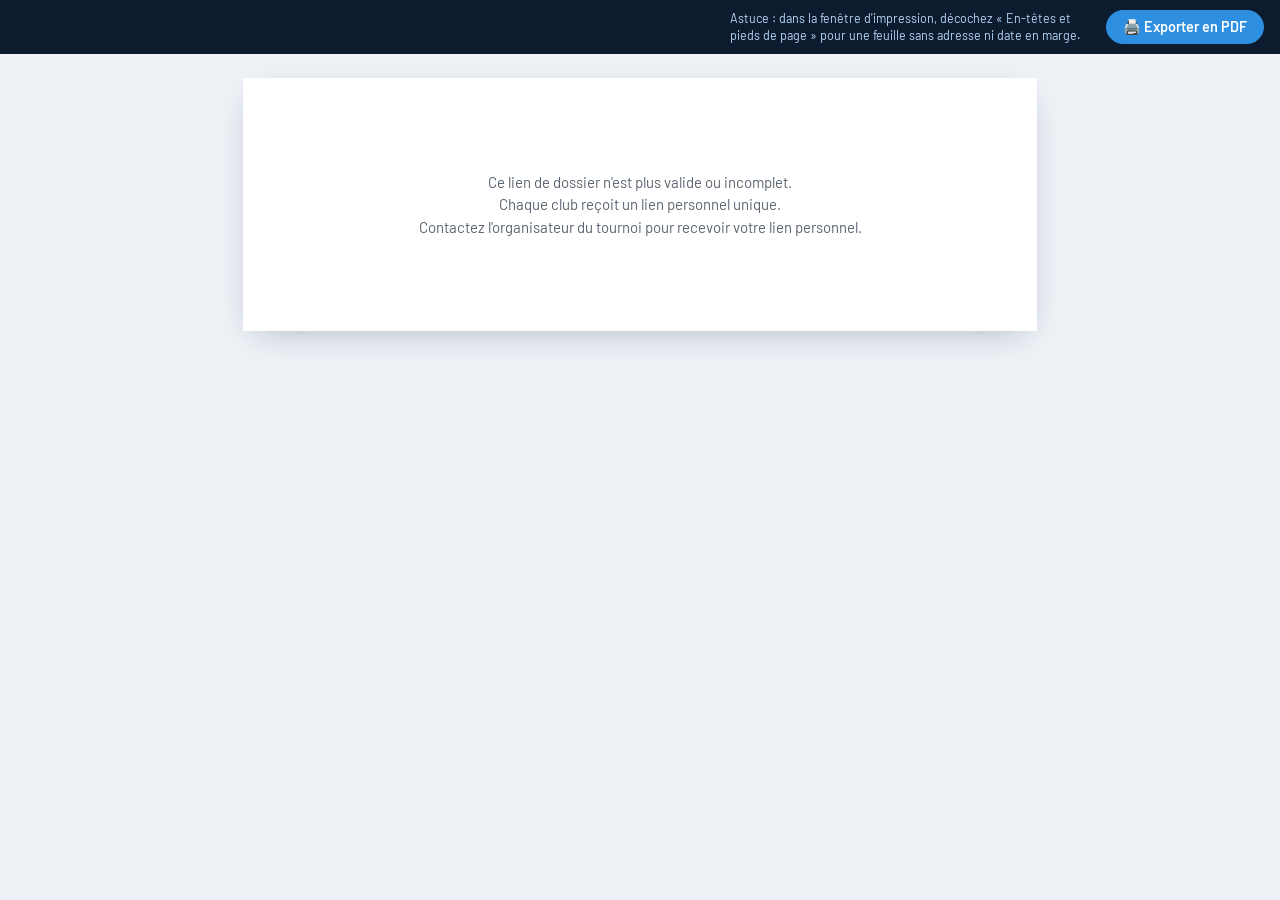
==== dossier-club.html @ 2773f118 "Initialiser la démo AppRugbyEvent Frontend de démonstration : page publique du tournoi, administrati" ====
<!DOCTYPE html>
<html lang="fr">
<head>
  <meta charset="UTF-8">
  <meta name="viewport" content="width=device-width, initial-scale=1.0">
  <title>Dossier club</title>
  <link rel="icon" type="image/svg+xml" href="assets/logo-tournoi.svg">
  <meta name="description" content="Dossier récapitulatif du tournoi pour les clubs invités : infos pratiques, programme, format sportif, sécurité et contacts.">
  <!-- Pas d'indexation : document destiné aux clubs invités, pas au grand public. -->
  <meta name="robots" content="noindex">

  <!-- Polices de la charte (mêmes familles que le reste du site) -->
  <link rel="preconnect" href="https://fonts.googleapis.com">
  <link rel="preconnect" href="https://fonts.gstatic.com" crossorigin>
  <link href="https://fonts.googleapis.com/css2?family=Bebas+Neue&family=Barlow+Condensed:wght@500;600&family=Barlow:wght@400;600&display=swap" rel="stylesheet">

  <!-- Feuille de style DÉDIÉE : fond blanc, texte sombre, pensée pour l'impression A4
       (contrairement aux autres pages, sombres et pensées pour l'écran). -->
  <link rel="stylesheet" href="css/dossier.css">
  <!-- Bandeau partenaires (emplacement F) : mêmes règles que la page des scores et que
       l'aperçu de l'admin, pour que les trois montrent rigoureusement la même chose. -->
  <link rel="stylesheet" href="css/sponsors.css">
</head>
<body>

  <!-- Bandeau d'outils (jamais imprimé) : export PDF pour tous ; le retour admin et le
       titre « aperçu avant envoi » ne s'affichent QUE si la page est ouverte depuis
       l'administration (paramètre ?admin=1). Les clubs qui reçoivent le lien par email
       (sans ce paramètre) ne voient donc jamais de lien vers la plateforme d'administration. -->
  <div class="barre-outils no-print">
    <a class="btn-outil admin-seul" href="admin.html" hidden>← Retour à l'administration</a>
    <span class="barre-outils-titre admin-seul" hidden>Dossier club — aperçu avant envoi</span>
    <!-- Le pied de page du navigateur (date, titre, adresse, n° de page) n'est pas
         commandable en CSS : c'est une case de la fenêtre d'impression. Le JETON, lui, a
         déjà quitté l'adresse (masquerJetonDeLUrl) — il ne s'imprime plus, quoi qu'on coche. -->
    <span class="barre-outils-astuce">Astuce : dans la fenêtre d'impression, décochez
      « En-têtes et pieds de page » pour une feuille sans adresse ni date en marge.</span>
    <button type="button" class="btn-outil btn-principal" id="bouton-imprimer">🖨️ Exporter en PDF</button>
  </div>

  <!-- Le dossier lui-même, entièrement construit par js/dossier.js à partir des
       données du tournoi (Config Zone A + Zone B). Toute section sans donnée
       est masquée entièrement — pas de « non communiqué ». -->
  <main class="feuille" id="dossier">
    <div class="message-chargement" id="message-dossier">Chargement du dossier…</div>
  </main>

  <!-- Ordre de chargement identique aux autres pages :
       1) config.js (URL du backend) · 2) commun.js (helpers purs) · 3) api.js (apiGet)
       4) vendor/qrcode.js (générateur de QR code local, MIT — aucun appel externe)
       5) sponsors.js (bandeau partenaires) · 6) dossier.js (construit la page) -->
  <script src="js/config.js"></script>
  <script src="js/commun.js"></script>
  <script src="js/commun-dossier.js"></script>
  <script src="js/api.js"></script>
  <script src="js/vendor/qrcode.js"></script>
  <!-- Partenaires : le même moteur que la page des scores. Seul le bandeau permanent
       (emplacement F) est utilisé ici — jamais de message plein écran sur un dossier. -->
  <script src="js/sponsors.js"></script>
  <script src="js/dossier.js"></script>

</body>
</html>
---- css/dossier.css ----
/* ============================================================================
   DOSSIER CLUB — style « document » : fond blanc, texte sombre, format A4.
   Charte : navy #0C1C2E (titres, entête) + bleu vif #2E8FE0 (accents),
   corps noir/gris sur blanc pour rester lisible à l'impression.
   ========================================================================== */

:root {
  --d-navy: #0C1C2E;
  --d-bleu: #2E8FE0;
  --d-texte: #1a1f26;
  --d-gris: #5b6570;
  --d-filet: #dbe3ec;
}

* { box-sizing: border-box; }

body {
  margin: 0;
  background: #eef2f7;               /* gris doux autour de la « feuille » à l'écran */
  color: var(--d-texte);
  font-family: 'Barlow', system-ui, sans-serif;
  font-size: 15px;
  line-height: 1.5;
}

/* ----- Barre d'outils (écran uniquement) ---------------------------------- */
.barre-outils {
  display: flex;
  align-items: center;
  justify-content: space-between;
  flex-wrap: wrap;
  gap: 12px;
  padding: 10px 16px;
  background: var(--d-navy);
  color: #fff;
}
/* Astuce d'impression, juste avant le bouton : discrète, mais lue au bon moment. */
.barre-outils-astuce {
  flex: 0 1 auto;
  max-width: 52ch;
  margin-left: auto;
  font-size: 0.78rem;
  line-height: 1.35;
  color: #b8d8f8;
}
.barre-outils-titre {
  font-family: 'Barlow Condensed', sans-serif;
  text-transform: uppercase;
  letter-spacing: 0.6px;
  font-size: 0.9rem;
  color: #b8d8f8;
}
.btn-outil {
  appearance: none;
  border: 1px solid rgba(255, 255, 255, 0.35);
  background: transparent;
  color: #fff;
  border-radius: 999px;
  padding: 7px 16px;
  font: 600 0.9rem 'Barlow', sans-serif;
  text-decoration: none;
  cursor: pointer;
}
.btn-outil:hover { background: rgba(255, 255, 255, 0.12); }
.btn-principal { background: var(--d-bleu); border-color: var(--d-bleu); }
.btn-principal:hover { background: #227ac4; }

/* ----- La « feuille » A4 --------------------------------------------------- */
.feuille {
  max-width: 210mm;                  /* largeur A4 : l'écran prévisualise l'impression */
  margin: 24px auto 48px;
  background: #fff;
  padding: 14mm 16mm;
  box-shadow: 0 10px 34px -14px rgba(12, 28, 46, 0.35);
}

.message-chargement { color: var(--d-gris); text-align: center; padding: 40px 0; }
.message-chargement.erreur { color: #b3261e; }

/* ----- Date de génération (utile sur le papier) ------------------------------ */
.d-genere { margin: 6px 0 0; font-size: 0.78rem; color: var(--d-gris); }

/* ----- Présentation + sections ---------------------------------------------- */
.d-presentation { margin: 14px 0 4px; }

/* Accueil personnalisé (Phase 2, dossier envoyé à un club précis). */
.d-accueil {
  margin: 14px 0 4px;
  padding: 10px 14px;
  background: #f2f7fd;
  border-left: 4px solid var(--d-bleu);
  border-radius: 0 6px 6px 0;
  -webkit-print-color-adjust: exact;
  print-color-adjust: exact;
}

.d-section { margin-top: 18px; }
.d-section h2 {
  margin: 0 0 8px;
  font-family: 'Barlow Condensed', sans-serif;
  text-transform: uppercase;
  letter-spacing: 0.8px;
  font-size: 1.05rem;
  color: var(--d-bleu);
  border-bottom: 1px solid var(--d-filet);
  padding-bottom: 4px;
}

.d-liste { list-style: none; margin: 0; padding: 0; }
.d-liste li { display: flex; gap: 10px; padding: 3px 0; }
.d-libelle { flex: 0 0 190px; color: var(--d-gris); }
.d-valeur { flex: 1; font-weight: 600; min-width: 0; overflow-wrap: anywhere; }
.d-valeur a { color: var(--d-bleu); word-break: break-all; }

.d-note { margin: 8px 0 0; font-size: 0.8rem; color: var(--d-gris); font-style: italic; }

/* ----- Partager le dossier à ses équipes ------------------------------------- */
.d-partage {
  margin: 16px 0 4px; padding: 14px 16px; border-radius: 10px;
  background: #f2f7fd; border-left: 4px solid var(--d-bleu);
}
.d-partage-titre { margin: 0 0 10px; font-weight: 600; color: var(--d-navy); }
.d-partage-actions { display: flex; flex-wrap: wrap; align-items: center; gap: 8px; }
.d-partage-choix { display: inline-flex; flex-wrap: wrap; gap: 8px; }
.d-partage-choix[hidden] { display: none; }
.d-partage-note { margin: 10px 0 0; font-size: 0.85rem; color: var(--d-gris); line-height: 1.5; }
.d-partage-lien { word-break: break-all; color: var(--d-bleu); }

/* ----- Vos équipes + votre planning (lot « jour J ») ------------------------- */
.d-equipes { list-style: none; margin: 0; padding: 0; }
.d-equipes li {
  display: flex; align-items: baseline; flex-wrap: wrap; gap: 8px;
  padding: 5px 0; border-bottom: 1px dashed var(--d-filet);
}
.d-equipes li:last-child { border-bottom: none; }
.d-eq-nom { font-weight: 700; color: var(--d-navy); }
.d-eq-cat {
  font-family: 'Barlow Condensed', sans-serif; text-transform: uppercase; letter-spacing: 0.6px;
  font-size: 0.8rem; color: #fff; background: var(--d-bleu); border-radius: 999px; padding: 1px 9px;
}
.d-eq-detail { color: var(--d-gris); font-size: 0.9rem; }
/* La poule complète, sous l'équipe : le club voit QUI il rencontre, pas seulement sa lettre. */
.d-eq-poule { flex-basis: 100%; font-size: 0.9rem; color: var(--d-texte); }
.d-eq-poule strong { color: var(--d-navy); }

/* Un bloc par catégorie : le club engagé en U8 et en U10 lit deux plannings, pas un mélange. */
.d-pl-bloc + .d-pl-bloc { margin-top: 16px; }
.d-pl-phase {
  margin: 10px 0 2px; font-family: 'Barlow Condensed', sans-serif; text-transform: uppercase;
  letter-spacing: 0.6px; font-size: 0.85rem; color: var(--d-gris);
}
.d-planning-titre {
  margin: 14px 0 4px; font-family: 'Barlow Condensed', sans-serif; text-transform: uppercase;
  letter-spacing: 0.8px; font-size: 0.95rem; color: var(--d-bleu);
}
.d-planning { width: 100%; border-collapse: collapse; margin: 4px 0 0; }
.d-planning th {
  text-align: left; padding: 5px 8px; background: var(--d-navy); color: #fff;
  font-family: 'Barlow Condensed', sans-serif; text-transform: uppercase; letter-spacing: 0.6px;
  font-size: 0.82rem; font-weight: 600;
}
.d-planning td { padding: 5px 8px; border-bottom: 1px solid var(--d-filet); vertical-align: top; }
.d-planning tr:nth-child(even) td { background: #f5f8fc; }
.d-pl-heure { font-weight: 700; color: var(--d-navy); white-space: nowrap; }
.d-pl-terrain { white-space: nowrap; }
.d-pl-cat { color: var(--d-gris); font-size: 0.85em; }
.d-engagement-action { margin: 10px 0 0; }

/* ----- Parking & accès (texte + photo pleine largeur) -------------------------- */
.d-parking-texte { margin: 0 0 4px; }
.d-parking-photo {
  display: block;
  width: 100%;
  margin-top: 8px;
  border: 1px solid var(--d-filet);   /* légère bordure arrondie, cohérente avec la charte */
  border-radius: 8px;
}

/* ----- Suivi live + QR -------------------------------------------------------- */
.d-suivi { display: flex; gap: 18px; align-items: flex-start; }
.d-suivi-texte { flex: 1; min-width: 0; }
.d-qr { flex: none; text-align: center; }
.d-qr svg { width: 110px; height: 110px; display: block; }
.d-qr-legende {
  display: block;
  font-size: 0.72rem;
  color: var(--d-gris);
  margin-top: 2px;
}

/* ----- Contact ------------------------------------------------------------------ */
.d-contact {
  background: #f2f7fd;
  border-left: 4px solid var(--d-bleu);
  padding: 10px 14px;
}
.d-contact h2 { border: none; margin-bottom: 2px; padding-bottom: 0; }
.d-contact-ligne { margin: 0; font-size: 1.05rem; }
.d-contact-ligne a { color: var(--d-navy); text-decoration: none; font-weight: 700; }

/* ----- Bandeau d'actions --------------------------------------------------------- */
.d-actions {
  display: flex;
  flex-wrap: wrap;
  gap: 8px;
  margin-top: 18px;
  padding: 12px;
  background: var(--d-navy);
  border-radius: 10px;
}
.d-action {
  appearance: none;
  border: none;
  background: var(--d-bleu);
  color: #fff;
  border-radius: 999px;
  padding: 8px 14px;
  font: 600 0.85rem 'Barlow', sans-serif;
  text-decoration: none;
  cursor: pointer;
}
.d-action:hover { background: #227ac4; }
.d-action:disabled { opacity: 0.6; cursor: wait; }
/* Message d'erreur du bandeau (ex : modèle d'autorisation introuvable). */

/* ----- Pied de page ------------------------------------------------------------- */
.d-pied {
  display: flex;
  align-items: center;
  gap: 10px;
  margin-top: 22px;
  padding-top: 10px;
  border-top: 1px solid var(--d-filet);
  font-family: 'Barlow Condensed', sans-serif;
  letter-spacing: 0.6px;
  color: var(--d-navy);
}
.d-pied-logo { height: 34px; width: auto; }
.d-pied-mention { color: var(--d-gris); font-size: 0.85em; }

/* ============================================================================
   INVITATION (Phase 1) — éléments propres à invitation-club.html
   (réutilise le reste de dossier.css : sections, listes, pied de page).
   Refonte VITRINE : la page se lit comme un carton d'invitation — blason centré
   en grand, affiche en héros, frise horaire, une carte par catégorie.
   ========================================================================== */

/* ----- 1) En-tête vitrine : blason centré, surtitre, grand titre, date · lieu ----- */
.inv-hero { text-align: center; padding: 8px 0 0; }
.inv-blason { display: block; width: 150px; height: auto; margin: 0 auto 12px; }
.inv-surtitre {
  margin: 0;
  font-family: 'Barlow Condensed', sans-serif;
  text-transform: uppercase;
  letter-spacing: 2px;
  font-size: 0.95rem;
  line-height: 1.5;
  color: var(--d-bleu);
}
.inv-titre {
  margin: 8px 0 2px;
  font-family: 'Bebas Neue', 'Barlow Condensed', sans-serif;
  font-size: 3.2rem;
  line-height: 1.05;
  letter-spacing: 1px;
  color: var(--d-navy);
}
.inv-quand { margin: 4px 0 0; font-weight: 600; font-size: 1.05rem; color: var(--d-navy); }

/* Mention sous la date, propre au DOSSIER : le nom du club et son engagement. Le document
   appartient à ce club-là, et ça doit se voir sans lire une ligne de texte. */
.inv-hero-mention { margin: 10px 0 0; }
.inv-hero-club {
  display: inline-block;
  margin: 0;
  padding: 5px 16px;
  background: var(--d-navy);
  color: #fff;
  border-radius: 999px;
  font-family: 'Barlow Condensed', sans-serif;
  text-transform: uppercase;
  letter-spacing: 1px;
  font-size: 0.95rem;
}
.inv-hero-engagement { margin: 6px 0 0; color: var(--d-gris); font-size: 0.92rem; }
/* Typo française : seule la PREMIÈRE lettre de « dimanche 13 juin 2027 » prend la majuscule
   (::first-letter exige un élément de type bloc, d'où l'inline-block). */
.inv-quand-date { display: inline-block; }
.inv-quand-date::first-letter { text-transform: uppercase; }
.inv-quand-sep { color: var(--d-bleu); }
/* Filet d'accent sous l'en-tête : signe la charte sans alourdir. */
.inv-hero::after {
  content: '';
  display: block;
  width: 90px;
  height: 4px;
  margin: 16px auto 0;
  background: var(--d-bleu);
  border-radius: 2px;
  -webkit-print-color-adjust: exact;
  print-color-adjust: exact;
}

/* ----- 2) Affiche en héros : centrée, en grand ----- */
.inv-affiche { margin: 18px auto 0; text-align: center; }
.inv-affiche img {
  max-width: 86%;
  max-height: 150mm;                 /* garde l'affiche impressionnante mais imprimable */
  border: 1px solid var(--d-filet);
  border-radius: 10px;
  box-shadow: 0 14px 34px -20px rgba(12, 28, 46, 0.5);
}
/* Variante COMPACTE (page de réponse) : rappelle le tournoi sans repousser le formulaire. */
.inv-affiche-compacte img { max-height: 80mm; max-width: 55%; }

/* ----- 3) Descriptif complet : colonne de lecture centrée ----- */
.inv-presentation { max-width: 88%; margin: 16px auto 0; font-size: 1.02rem; }
.inv-presentation p { margin: 0 0 8px; }
.inv-presentation p:last-child { margin-bottom: 0; }

/* ----- 4) Frise horaire de la journée ----- */
.inv-frise { list-style: none; display: flex; gap: 8px; margin: 14px 0 0; padding: 0; }
.inv-frise li { flex: 1 1 0; min-width: 0; text-align: center; position: relative; padding-top: 16px; }
/* Point bleu de chaque étape + trait qui relie à la suivante. */
.inv-frise li::before {
  content: '';
  position: absolute;
  top: 0;
  left: 50%;
  transform: translateX(-50%);
  width: 10px;
  height: 10px;
  border-radius: 50%;
  background: var(--d-bleu);
  -webkit-print-color-adjust: exact;
  print-color-adjust: exact;
}
.inv-frise li:not(:last-child)::after {
  content: '';
  position: absolute;
  top: 4px;
  left: calc(50% + 10px);
  right: calc(-50% + 10px);
  height: 2px;
  background: var(--d-filet);
  -webkit-print-color-adjust: exact;
  print-color-adjust: exact;
}
.inv-frise-heure {
  display: block;
  font-family: 'Bebas Neue', 'Barlow Condensed', sans-serif;
  font-size: 1.5rem;
  color: var(--d-navy);
}
.inv-frise-titre { display: block; font-weight: 600; font-size: 0.92rem; }
.inv-frise-note { display: block; font-size: 0.78rem; color: var(--d-gris); }

/* ----- 5) Cartes par catégorie ----- */
.inv-cats-intro { margin: 2px 0 10px; color: var(--d-texte); }
.inv-cartes { display: grid; grid-template-columns: 1fr 1fr; gap: 12px; }
.inv-carte {
  border: 1px solid var(--d-filet);
  border-radius: 10px;
  overflow: hidden;
  background: #fff;
  display: flex;
  flex-direction: column;
}
.inv-carte-tete {
  display: flex;
  align-items: center;
  justify-content: space-between;
  gap: 8px;
  padding: 8px 12px;
  background: var(--d-navy);
  color: #fff;
  -webkit-print-color-adjust: exact;
  print-color-adjust: exact;
}
.inv-carte-cat {
  font-family: 'Bebas Neue', 'Barlow Condensed', sans-serif;
  font-size: 1.5rem;
  letter-spacing: 1px;
}
.inv-carte-forme {
  padding: 4px 10px;
  background: var(--d-bleu);
  border-radius: 999px;
  font-family: 'Barlow Condensed', sans-serif;
  font-weight: 600;
  text-transform: uppercase;
  letter-spacing: 0.8px;
  font-size: 0.78rem;
  text-align: center;
  -webkit-print-color-adjust: exact;
  print-color-adjust: exact;
}
.inv-carte-infos { list-style: none; margin: 0; padding: 8px 12px; flex: 1; }
.inv-carte-infos li { display: flex; gap: 8px; padding: 3px 0; font-size: 0.9rem; border-bottom: 1px dashed #e8eef6; }
.inv-carte-infos li:last-child { border-bottom: none; }
.inv-carte-libelle { flex: 0 0 118px; color: var(--d-gris); }
.inv-carte-valeur { flex: 1; font-weight: 600; min-width: 0; overflow-wrap: anywhere; }
.inv-carte-valeur a { color: var(--d-bleu); }
.inv-carte-apm {
  margin: 0;
  padding: 8px 12px 10px;
  background: #f5f8fc;
  border-top: 1px solid var(--d-filet);
  font-size: 0.82rem;
  line-height: 1.45;
  color: #274a68;
  -webkit-print-color-adjust: exact;
  print-color-adjust: exact;
}

/* ----- 7) Encart « Votre réponse » ----- */
.inv-cta {
  margin-top: 6px;
  padding: 16px 20px;
  background: var(--d-navy);
  color: #fff;
  border-radius: 12px;
  text-align: center;
  -webkit-print-color-adjust: exact;
  print-color-adjust: exact;
}
.inv-cta-titre {
  margin: 0;
  font-family: 'Barlow Condensed', sans-serif;
  text-transform: uppercase;
  letter-spacing: 1.2px;
  font-size: 0.95rem;
  color: #b8d8f8;
}
.inv-cta-date { margin: 4px 0 0; font-size: 1.15rem; }
.inv-cta-date strong { font-family: 'Bebas Neue', 'Barlow Condensed', sans-serif; font-size: 1.5rem; letter-spacing: 0.5px; font-weight: 400; }
/* Bouton « Répondre à l'invitation » (page ouverte depuis l'email : club reconnu). */
.inv-cta-action { margin: 12px 0 0; }
.inv-cta-bouton {
  display: inline-block;
  background: var(--d-bleu);
  color: #fff;
  text-decoration: none;
  border-radius: 999px;
  padding: 12px 26px;
  font: 600 1rem 'Barlow', sans-serif;
  -webkit-print-color-adjust: exact;
  print-color-adjust: exact;
}
.inv-cta-bouton:hover { background: #227ac4; }
.inv-cta-note { margin: 8px auto 0; max-width: 52ch; font-size: 0.88rem; color: #d7e7f8; line-height: 1.5; }
.inv-cta-contact { margin: 8px 0 0; font-size: 0.95rem; }
.inv-cta-contact a { color: #fff; }
.inv-cta-sep { color: #b8d8f8; }

/* Rappel sécurité FFR sous la liste des catégories : effectif minimum ⇒ temps de jeu par enfant
   proche du temps d'équipe, or la FFR le plafonne (session 20). Ton orange doux, jamais criard. */
.inv-rappel-effectif {
  margin: 8px 0 0;
  padding: 8px 12px;
  background: #fdf4e3;
  border-left: 3px solid #e5a33c;
  border-radius: 0 6px 6px 0;
  color: #8a5a0c;
  font-size: 0.88rem;
  line-height: 1.45;
}

/* Note « pourquoi ce format » (poules de niveau, session 20) : doctrine FFR EDR expliquée aux
   clubs. Ton bleu informatif (💡), même gabarit que le rappel effectif. */
.inv-note-format {
  margin: 8px 0 0;
  padding: 8px 12px;
  background: #eef5fc;
  border-left: 3px solid var(--d-bleu);
  border-radius: 0 6px 6px 0;
  color: #274a68;
  font-size: 0.88rem;
  line-height: 1.45;
}

/* « Sur place » : pastilles (affichées seulement si le service est coché). */
.inv-pastilles { display: flex; flex-wrap: wrap; gap: 8px; margin: 2px 0 4px; }
.inv-pastille {
  display: inline-block;
  padding: 6px 14px;
  background: var(--d-navy);
  color: #fff;
  border-radius: 999px;
  font: 600 0.85rem 'Barlow', sans-serif;
  -webkit-print-color-adjust: exact;
  print-color-adjust: exact;
}

/* Pied de page de l'invitation : logo + nom + liens de l'association. */
.inv-pied { flex-wrap: wrap; gap: 10px 14px; }
.inv-pied-nom { flex: 1 1 auto; }
.inv-pied-liens { display: flex; flex-wrap: wrap; gap: 6px 14px; }
.inv-lien { color: var(--d-bleu); text-decoration: none; font-family: 'Barlow', sans-serif; letter-spacing: 0; }
.inv-lien:hover { text-decoration: underline; }

/* ============================================================================
   RÉPONSE À L'INVITATION (Phase 1, libre-service) — reponse-invitation.html
   ========================================================================== */
.rep-deja {
  margin: 10px 0;
  padding: 8px 12px;
  background: #eef7ee;
  border-left: 4px solid #35c06a;
  border-radius: 0 6px 6px 0;
  font-size: 0.9rem;
}
/* Gel J-16 : les inscriptions sont closes — encart informatif (le verrou est côté serveur). */
.rep-gel {
  margin: 10px 0;
  padding: 10px 14px;
  background: #fdf4e3;
  border-left: 4px solid #e5a33c;
  border-radius: 0 6px 6px 0;
  color: #8a5a0c;
  font-size: 0.92rem;
  line-height: 1.5;
}
.rep-gel a { color: #8a5a0c; font-weight: 600; }
.rep-choix { display: flex; flex-wrap: wrap; gap: 12px; margin: 18px 0; }
.rep-btn {
  appearance: none;
  border: none;
  border-radius: 999px;
  padding: 12px 22px;
  font: 600 1rem 'Barlow', sans-serif;
  cursor: pointer;
}
.rep-btn-oui { background: var(--d-bleu); color: #fff; }
.rep-btn-oui:hover { background: #227ac4; }
.rep-btn-non { background: #f2f7fd; color: var(--d-navy); border: 1px solid var(--d-filet); }
.rep-btn-non:hover { background: #e6eef8; }
.rep-btn-neutre { background: transparent; color: var(--d-gris); border: 1px solid var(--d-filet); }
.rep-btn:disabled { opacity: 0.6; cursor: wait; }

.rep-question { font-weight: 600; margin: 10px 0; }

/* Formulaire « présents » */
.rep-form { margin-top: 8px; }
.rep-titre {
  font-family: 'Barlow Condensed', sans-serif;
  text-transform: uppercase;
  letter-spacing: 0.8px;
  font-size: 1.05rem;
  color: var(--d-bleu);
  border-bottom: 1px solid var(--d-filet);
  padding-bottom: 4px;
  margin: 6px 0 8px;
}
.rep-aide { color: var(--d-gris); font-size: 0.9rem; margin: 0 0 10px; }
.rep-cats { display: grid; gap: 8px; }
.rep-cat {
  padding: 10px 12px;
  background: #f5f8fc;
  border-left: 3px solid var(--d-bleu);
  border-radius: 0 6px 6px 0;
}
.rep-cat-titre { display: flex; align-items: baseline; gap: 8px; flex-wrap: wrap; cursor: pointer; }
.rep-cat-nom { font-weight: 700; color: var(--d-navy); }
.rep-cat-info { color: var(--d-gris); font-size: 0.85rem; }
.rep-cat-nb { display: inline-block; margin: 8px 0 0 26px; font-size: 0.9rem; color: var(--d-texte); }
.rep-cat-equipes, #rep-joueurs {
  width: 74px;
  padding: 6px 8px;
  border: 1px solid var(--d-filet);
  border-radius: 6px;
  font: inherit;
}
#rep-joueurs { width: 96px; }
.rep-cat-err { display: block; margin: 4px 0 0 26px; color: #b3261e; font-size: 0.82rem; }
.rep-champ-joueurs { display: block; margin: 16px 0 0; font-weight: 600; }
.rep-champ-joueurs input { display: block; margin-top: 6px; }

/* Détail PAR ÉQUIPE (session 23) : joueurs + éducateurs de chaque équipe engagée. */
.rep-cat-detail { margin: 8px 0 0 26px; display: grid; gap: 6px; }
.rep-equipe {
  display: flex; flex-wrap: wrap; align-items: center; gap: 6px 14px;
  padding: 6px 10px; background: #fff; border: 1px solid #e3ebf3; border-radius: 8px;
}
.rep-eq-nom { font-weight: 600; min-width: 70px; }
.rep-equipe label { font-size: 0.9rem; color: var(--d-texte); }
.rep-equipe input { width: 64px; margin-left: 6px; }
.rep-eq-note { flex-basis: 100%; font-size: 0.82rem; line-height: 1.4; }
.rep-eq-note-conseil { color: #8a5a0c; }
.rep-eq-note-mini { color: #b3261e; font-weight: 600; }

/* Totaux vivants joueurs / éducateurs (sous la liste des catégories). */
.rep-totaux {
  margin: 16px 0 0; padding: 10px 12px; display: flex; flex-wrap: wrap; gap: 6px 24px;
  background: #f5f8fc; border-left: 3px solid var(--d-bleu); border-radius: 0 6px 6px 0;
  font-size: 0.95rem;
}
.rep-actions { display: flex; flex-wrap: wrap; align-items: center; gap: 12px; margin-top: 18px; }
.rep-form-msg { font-size: 0.9rem; }
.rep-form-msg.ko { color: #b3261e; }

.rep-merci {
  margin-top: 8px;
  padding: 18px 20px;
  background: #f2f7fd;
  border-left: 4px solid var(--d-bleu);
  border-radius: 0 8px 8px 0;
}
.rep-merci h2 { margin: 0 0 6px; color: var(--d-navy); font-family: 'Barlow Condensed', sans-serif; }
.rep-merci p { margin: 0; }

/* ----- Petits écrans (aperçu mobile) ---------------------------------------------- */
@media (max-width: 640px) {
  .feuille { margin: 0; padding: 18px 14px; box-shadow: none; }
  .d-liste li { flex-direction: column; gap: 0; }
  .d-libelle { flex: none; font-size: 0.8rem; }
  .d-suivi { flex-direction: column; }
  /* Invitation vitrine : titre réduit, affiche pleine largeur, frise verticale, cartes empilées. */
  .inv-blason { width: 110px; }
  .inv-titre { font-size: 2.3rem; }
  .inv-affiche img { max-width: 100%; }
  .inv-affiche-compacte img { max-width: 80%; }
  .inv-presentation { max-width: none; }
  .inv-frise { flex-direction: column; gap: 10px; }
  .inv-frise li { text-align: left; padding: 0 0 0 22px; }
  .inv-frise li::before { top: 6px; left: 0; transform: none; }
  .inv-frise li:not(:last-child)::after { top: 20px; bottom: -12px; left: 4px; right: auto; width: 2px; height: auto; }
  .inv-frise-heure { display: inline; margin-right: 8px; }
  .inv-frise-titre { display: inline; }
  .inv-cartes { grid-template-columns: 1fr; }
  .inv-carte-libelle { flex-basis: 104px; }
}

/* ============================================================================
   IMPRESSION — l'« export PDF » du navigateur. Une feuille A4 propre :
   pas de barre d'outils, pas d'ombres, liens en couleur charte, le bandeau
   d'actions reste (les liens/QR restent utiles sur papier via le QR code).
   ========================================================================== */
@page { size: A4; margin: 12mm; }

@media print {
  .no-print { display: none !important; }
  body { background: #fff; font-size: 11pt; }
  .feuille {
    max-width: none;
    margin: 0;
    padding: 0;
    box-shadow: none;
  }
  .d-section { break-inside: avoid; }
  /* Invitation vitrine : chaque carte reste entière sur sa page ; l'affiche héros est bornée
     pour laisser l'en-tête + l'affiche + le descriptif tenir sur la première page. La section
     des catégories, elle, PEUT se couper (sinon elle démarre seule sur une page en laissant
     la précédente aux trois quarts vide — constaté à l'export PDF). */
  .d-section.inv-categories { break-inside: auto; }
  /* Un planning peut être long : il a le droit de se couper d'une page à l'autre — mais jamais
     au milieu d'un match, et l'en-tête du tableau se répète en haut de chaque page. */
  .d-section.d-planning-section { break-inside: auto; }
  .d-planning tr { break-inside: avoid; }
  .d-planning thead { display: table-header-group; }
  .d-planning th { -webkit-print-color-adjust: exact; print-color-adjust: exact; }
  .inv-carte, .inv-cta, .inv-frise { break-inside: avoid; }
  /* …mais un TITRE ne reste jamais seul en bas d'une page : il part avec ce qu'il annonce.
     Constaté à l'export : « Rappel — vos catégories engagées » terminait la page 2, ses cartes
     commençaient page 3. Idem pour la phrase d'introduction des cartes. */
  .d-section h2, .inv-cats-intro { break-after: avoid; }
  /* PIED DE PAGE RETIRÉ DU PAPIER. Compacter n'a pas suffi : blason + nom + mention pesaient
     encore plus que le fond de page disponible, et s'exilaient sur une feuille à eux seuls
     (constaté sur deux exports successifs). Or, sur papier, ce pied fait DOUBLON — le blason et
     le nom de l'école ouvrent déjà la première page, en grand. Ne survit que la mention
     « document généré le… » : une ligne, la seule information que le papier n'a pas déjà, et
     celle qui dit au club que son impression peut être périmée. */
  .d-pied { display: none; }
  .d-genere { margin-top: 8px; font-size: 7.5pt; }
  .inv-affiche img { max-height: 130mm; box-shadow: none; }
  /* Dossier : l'affiche réduite le reste à l'impression (sinon la règle ci-dessus la ferait
     regrossir en hauteur et repousserait le jour J en page 2). */
  .inv-affiche-compacte img { max-height: 70mm; }
  /* Pastille du club : sans les couleurs forcées, elle s'imprime en blanc sur blanc. */
  .inv-hero-club { -webkit-print-color-adjust: exact; print-color-adjust: exact; }
  /* Bandeau d'actions : RETIRÉ du papier. Ce sont des BOUTONS (agenda, itinéraires, autorisation
     liens du club) — sur une feuille imprimée, ils ne cliquent pas, et leurs adresses ne sont
     même pas lisibles. Il coûtait une feuille entière à lui seul (constaté à l'export : page 4
     ne contenait que lui). Ce qui compte reste imprimé : l'adresse est dans « Infos pratiques »
     et le QR code des scores dans « Suivi ». */
  .d-actions { display: none !important; }
  .d-contact { -webkit-print-color-adjust: exact; print-color-adjust: exact; }
  a { color: var(--d-bleu); text-decoration: none; }
}
---- css/sponsors.css ----
/* =========================================================
   PARTENAIRES (sponsors) — feuille PARTAGÉE
   ---------------------------------------------------------
   Chargée par la page publique des scores (tournoi.html) ET par l'écran
   d'administration (admin.html), qui a besoin des mêmes règles pour ses
   aperçus : sans elles, l'aperçu d'un encart ou le test du message plein
   écran s'affichaient en texte brut, sans rapport avec le résultat réel.
   Le dossier club, lui, a ses propres règles d'impression (dossier.css).

   PALETTE DE SECOURS. Les couleurs viennent normalement de la page hôte
   (`:root` de tournoi-public.css). On les redonne ici sur `html`, dont la
   spécificité est PLUS FAIBLE que `:root` : la page publique garde donc
   sa palette quelle que soit l'ordre de chargement, et l'admin — qui a sa
   propre charte et ne définit pas ces variables — trouve quand même de
   quoi dessiner les encarts.
   ========================================================= */

html {
  --navy:       #0C1C2E;
  --ciel:       #B8D8F8;
  --bleu-vif:   #2E8FE0;
  --blanc:      #FFFFFF;
  --gris-texte: #3B4A63;
  --bordure:    #e6edf5;
  --ombre:      0 1px 3px rgba(12, 28, 46, 0.06);
}

/* --- Briques communes --- */
.sp-mention {
  display: block;
  font-family: 'Barlow Condensed', sans-serif;
  font-size: 0.72rem;
  font-weight: 700;
  letter-spacing: 0.1em;
  text-transform: uppercase;
  color: #8a97a6;
}
.sp-accroche {
  display: block;
  font-size: 0.85rem;
  color: var(--gris-texte);
  line-height: 1.35;
}
/* TAILLE DES LOGOS — gouvernée ici, emplacement par emplacement.
   Le balisage ne pose AUCUNE hauteur en ligne : un style en ligne l'emporterait sur ces
   règles et interdirait d'agrandir le logo sur grand écran. Les valeurs ci-dessous sont
   des hauteurs MAXIMALES : un logo large et plat (le cas courant) est limité par la
   largeur de son conteneur et reste donc plus petit — c'est voulu, il ne doit jamais
   pousser le texte hors de l'écran. */
.sp-logo-img {
  display: block;
  width: auto;
  max-width: 100%;
  object-fit: contain;
}
/* Taille de référence par emplacement, multipliée par le zoom du partenaire
   (--sp-zoom, posé sur l'image ; 1 par défaut). Le zoom sert aux fichiers qui
   embarquent leurs propres marges blanches : le logo y paraît petit alors que
   l'image est à la bonne taille, et seul un agrandissement au cas par cas le corrige. */
.sp-logo-img { max-height: calc(var(--sp-ref, 48px) * var(--sp-zoom, 1)); }
.sp-bandeau  .sp-logo-img { --sp-ref: 60px; }
.sp-rail     .sp-logo-img { --sp-ref: 48px; }
.sp-barre    .sp-logo-img { --sp-ref: 34px; }
.sp-fil      .sp-logo-img { --sp-ref: 42px; }
.sp-mur-case .sp-logo-img { --sp-ref: 52px; }
@media (min-width: 700px) {
  .sp-bandeau  .sp-logo-img { --sp-ref: 84px; }
  .sp-rail     .sp-logo-img { --sp-ref: 56px; }
  .sp-fil      .sp-logo-img { --sp-ref: 50px; }
  .sp-mur-case .sp-logo-img { --sp-ref: 62px; }
}
/* Repli quand le partenaire n'a pas (encore) de logo : une pastille à son nom, sur sa
   couleur de marque. Un commerçant sans fichier exploitable reste affichable. */
.sp-logo-texte {
  display: inline-grid;
  place-items: center;
  padding: 6px 12px;
  border-radius: 6px;
  color: #fff;
  font-family: 'Barlow Condensed', sans-serif;
  font-weight: 800;
  font-size: 0.95rem;
  letter-spacing: 0.03em;
  line-height: 1.1;
  text-align: center;
  /* Un nom long ne doit pas pousser le reste hors de l'écran sur téléphone. */
  max-width: 100%;
  overflow-wrap: break-word;
}
/* Le logo peut occuper jusqu'à la moitié de l'encart, mais jamais plus : au-delà, le texte
   du partenaire passerait sous la ligne de flottaison sur téléphone. */
.sp-bandeau .sp-bloc-logo { max-width: 50%; }
.sp-fil     .sp-bloc-logo { max-width: 45%; }

/* --- DISPOSITIONS — réglées par partenaire ET par emplacement -------------
   Le balisage est toujours le même (logo, puis bloc de texte) ; c'est cette
   classe, posée sur le conteneur, qui décide de l'agencement. Un même logo
   peut donc être à gauche dans le bandeau large, au-dessus dans le rail
   étroit, et seul sur la feuille imprimée. */
.sp-dispo-gauche { flex-direction: row; align-items: center; }
.sp-dispo-droite { flex-direction: row-reverse; align-items: center; text-align: right; }
.sp-dispo-haut   { flex-direction: column; align-items: center; text-align: center; }
.sp-dispo-seul   { flex-direction: row; align-items: center; justify-content: center; }
/* « Seul » ne rend pas le bloc de texte : il n'est même pas construit (voir sponsorsCorps).
   La règle ci-dessous n'est là que pour les rendus historiques encore en cache. */
.sp-dispo-seul .sp-bloc-texte { display: none; }
.sp-bloc-logo  { flex: 0 0 auto; display: grid; place-items: center; }
.sp-bloc-texte { min-width: 0; }
.sp-bloc-texte strong { display: block; color: var(--navy); line-height: 1.2; }

/* PARTAGE DE LA LARGEUR quand le logo et le texte sont CÔTE À CÔTE.
   Sans ces deux règles, un logo agrandi (150–200 %) prend toute la largeur de l'encart
   et le texte tombe à un mot par ligne — constaté sur le bandeau du dossier club, où
   l'accroche s'écrivait verticalement à côté d'un logo qui, lui, ne grandissait plus.
   Le logo cède donc du terrain (`flex: 0 1`) et ne dépasse jamais 45 % de l'encart ;
   le texte prend le reste. Au-dessus (`haut`) ou seul, rien de tout ça ne s'applique :
   la largeur entière revient au logo. */
.sp-dispo-gauche > .sp-bloc-logo,
.sp-dispo-droite > .sp-bloc-logo { flex: 0 1 auto; min-width: 0; }
.sp-dispo-gauche > .sp-bloc-texte,
.sp-dispo-droite > .sp-bloc-texte { flex: 1 1 9rem; min-width: 0; }

/* --- A · Bandeau partenaire principal --- */
.sp-zone-bandeau { margin-bottom: 16px; }
.sp-bandeau {
  display: flex;
  gap: 14px;
  min-height: 84px;            /* hauteur réservée : pas de saut au chargement du logo */
  background: var(--blanc);
  border: 1px solid var(--bordure);
  border-left: 4px solid var(--bleu-vif);
  border-radius: 10px;
  padding: 10px 16px;
  box-shadow: var(--ombre);
  text-decoration: none;
  color: inherit;
  transition: box-shadow 0.15s ease, transform 0.15s ease;
}
a.sp-bandeau:hover {
  text-decoration: none;
  transform: translateY(-1px);
  box-shadow: 0 4px 14px rgba(12, 28, 46, 0.12);
}


.sp-bandeau .sp-bloc-texte strong { font-size: 1.02rem; }

/* --- B · Rail (ordinateur) --- */
.sp-rail {
  /* Blanc, comme le fond peint sous les logos au téléversement : sans ça, un logo détouré
     laisserait un rectangle blanc visible sur une tuile bleutée. */
  background: var(--blanc);
  border: 1px solid var(--bordure);
  border-radius: 12px;
  padding: 12px 14px;
  box-shadow: var(--ombre);
  text-align: center;
}
.sp-rail-mention { margin-bottom: 8px; }
/* Pile de vues superposées : une seule opaque à la fois → aucune variation de hauteur. */
.sp-rail-vues { position: relative; min-height: 96px; }
.sp-rail-vue {
  position: absolute;
  inset: 0;
  display: flex;
  align-items: center;
  justify-content: center;
  gap: 6px;
  opacity: 0;
  visibility: hidden;
  transition: opacity 0.45s ease;
}
.sp-rail-vue.active { opacity: 1; visibility: visible; }
/* La direction vient de la classe de disposition ; ici, seulement le socle commun. */
.sp-rail-lien { display: flex; gap: 5px; text-decoration: none; color: inherit; }
a.sp-rail-lien:hover { text-decoration: none; }
.sp-points { display: flex; justify-content: center; gap: 5px; margin-top: 10px; }
.sp-points i {
  display: block;
  width: 5px; height: 5px;
  border-radius: 50%;
  background: #c9d6e4;
  transition: background 0.25s ease;
}
.sp-points i.on { background: var(--bleu-vif); }

/* --- B · Barre basse (téléphone) --- */
.sp-barre {
  position: fixed;
  left: 0; right: 0; bottom: 0;
  z-index: 90;
  background: rgba(255, 255, 255, 0.97);
  backdrop-filter: blur(6px);
  border-top: 1px solid var(--bordure);
  box-shadow: 0 -3px 12px rgba(12, 28, 46, 0.10);
  padding: 6px 14px calc(6px + env(safe-area-inset-bottom));
  display: flex;
  align-items: center;
  gap: 10px;
}
.sp-barre .sp-rail-mention { margin: 0; flex: 0 0 auto; }
.sp-barre .sp-rail-vues { flex: 1 1 auto; min-height: 40px; }


.sp-barre .sp-accroche { display: none; }   /* trop étroit : le logo suffit */
.sp-barre .sp-points { margin: 0; flex: 0 0 auto; }
/* La barre ne recouvre JAMAIS le contenu : le corps de page réserve sa hauteur. */
body.sp-barre-active { padding-bottom: 64px; }

/* Une seule des deux formes à l'écran, selon la largeur. */
@media (max-width: 720px) { .sp-rail  { display: none !important; } }
@media (min-width: 721px) { .sp-barre { display: none !important; }
                            body.sp-barre-active { padding-bottom: 0; } }

/* --- C · Encart intégré au fil --- */
.sp-fil {
  display: flex;
  gap: 12px;
  min-height: 64px;
  background: var(--blanc);
  border: 1px dashed var(--bordure);
  border-radius: 10px;
  padding: 10px 14px;
  margin: 14px 0 10px;
  text-decoration: none;
  color: inherit;
}
a.sp-fil:hover { text-decoration: none; border-color: var(--bleu-vif); }




/* --- D · Plein écran (interstitiel) --- */
body.sp-plein-ouvert { overflow: hidden; }
.sp-plein {
  position: fixed;
  inset: 0;
  z-index: 10001;              /* au-dessus du grain (9999) et de l'en-tête collant */
  background: rgba(9, 20, 33, 0.94);
  display: flex;
  align-items: center;
  justify-content: center;
  padding: 24px;
}
.sp-plein-boite {
  display: flex;
  flex-direction: column;
  align-items: center;
  gap: 14px;
  width: 100%;
  max-width: 380px;
}
.sp-plein-visuel { display: block; width: 100%; text-decoration: none; }
a.sp-plein-visuel:hover { text-decoration: none; }
.sp-plein-image {
  display: block;
  width: 100%;
  border-radius: 14px;
  box-shadow: 0 18px 40px rgba(0, 0, 0, 0.45);
}
/* Composition automatique quand le partenaire n'a pas fourni de visuel dédié. */
.sp-plein-compose {
  display: flex;
  flex-direction: column;
  align-items: center;
  justify-content: center;
  gap: 10px;
  aspect-ratio: 4 / 5;
  border-radius: 14px;
  padding: 28px 24px;
  text-align: center;
  color: #fff;
  box-shadow: 0 18px 40px rgba(0, 0, 0, 0.45);
}
.sp-plein-marque {
  font-family: 'Barlow Condensed', sans-serif;
  font-weight: 800;
  font-size: 1.9rem;
  line-height: 1.1;
  letter-spacing: 0.02em;
}
.sp-plein-accroche { font-size: 0.95rem; opacity: 0.92; line-height: 1.4; }
.sp-plein-cta {
  margin-top: 4px;
  font-family: 'Barlow Condensed', sans-serif;
  font-weight: 700;
  font-size: 0.95rem;
  border: 1px solid rgba(255, 255, 255, 0.6);
  border-radius: 999px;
  padding: 6px 18px;
}
.sp-plein-mention { color: #93a9c2; }
.sp-plein-jauge {
  width: 150px; height: 3px;
  border-radius: 3px;
  background: rgba(255, 255, 255, 0.22);
  overflow: hidden;
}
.sp-plein-jauge i { display: block; height: 100%; width: 0; background: #7db8ec; }
/* Bouton « Passer » : jamais caché, jamais minuscule (44 px de cible tactile). */
.sp-plein-passer {
  font-family: 'Barlow Condensed', sans-serif;
  font-weight: 700;
  font-size: 1rem;
  min-height: 44px;
  padding: 10px 24px;
  color: #fff;
  background: rgba(255, 255, 255, 0.14);
  border: 1px solid rgba(255, 255, 255, 0.45);
  border-radius: 999px;
  cursor: pointer;
}
.sp-plein-passer:hover { background: rgba(255, 255, 255, 0.24); }
.sp-plein-passer:disabled { opacity: 0.5; cursor: default; }

/* --- E · Mur des partenaires --- */
.sp-mur { margin-top: 26px; padding-top: 18px; border-top: 1px solid var(--bordure); }
.sp-mur-titre {
  text-align: center;
  font-family: 'Barlow Condensed', sans-serif;
  font-weight: 700;
  font-size: 0.8rem;
  letter-spacing: 0.12em;
  text-transform: uppercase;
  color: #8a97a6;
  margin-bottom: 14px;
}
/* Grille centrée et auto-ajustée : elle rend aussi bien avec 3 partenaires qu'avec 12,
   sans laisser une colonne vide en bout de ligne. */
.sp-mur-grille {
  display: grid;
  grid-template-columns: repeat(auto-fit, minmax(96px, 150px));
  justify-content: center;
  gap: 10px;
}
.sp-mur-case {
  display: flex;
  gap: 8px;
  align-items: center;
  justify-content: center;
  overflow: hidden;             /* un logo très agrandi reste dans sa tuile */
  min-height: 78px;             /* hauteur réservée : la grille ne bouge pas au chargement */
  padding: 10px;
  background: var(--blanc);     /* voir .sp-rail : blanc pour se fondre avec le fond peint */
  border: 1px solid var(--bordure);
  border-radius: 8px;
  text-decoration: none;
  transition: border-color 0.15s ease, transform 0.15s ease;
}
a.sp-mur-case:hover { border-color: var(--bleu-vif); transform: translateY(-1px); text-decoration: none; }

/* --- Mode démo (?demo=sponsors) : absent de la page publique normale --- */
.sp-demo {
  position: fixed;
  left: 50%;
  bottom: 74px;
  transform: translateX(-50%);
  z-index: 95;
  display: flex;
  align-items: center;
  gap: 8px;
  background: var(--navy);
  color: var(--blanc);
  border-radius: 999px;
  padding: 7px 10px 7px 16px;
  box-shadow: 0 8px 24px rgba(12, 28, 46, 0.35);
  max-width: calc(100vw - 24px);
  flex-wrap: wrap;
  justify-content: center;
}
.sp-demo-titre {
  font-family: 'Barlow Condensed', sans-serif;
  font-weight: 700;
  font-size: 0.78rem;
  letter-spacing: 0.12em;
  text-transform: uppercase;
  color: var(--ciel);
}
.sp-demo button {
  font-family: 'Barlow Condensed', sans-serif;
  font-weight: 700;
  font-size: 0.85rem;
  color: var(--navy);
  background: var(--ciel);
  border: 0;
  border-radius: 999px;
  padding: 7px 14px;
  cursor: pointer;
  min-height: 34px;
}
.sp-demo button:hover { background: var(--blanc); }
/* Repères d'emplacement : uniquement en mode démo, pour la présentation. */
body.sp-reperes .sp-bandeau,
body.sp-reperes .sp-rail,
body.sp-reperes .sp-barre,
body.sp-reperes .sp-fil,
body.sp-reperes .sp-mur { outline: 2px dashed #e9b53e; outline-offset: 3px; }

/* Respect du réglage système « moins d'animations ». */
@media (prefers-reduced-motion: reduce) {
  .sp-rail-vue,
  .sp-plein-jauge i,
  .sp-bandeau,
  .sp-mur-case { transition: none !important; }
}

/* =========================================================
   F · DOSSIER CLUB — bandeau permanent en tête du dossier
   ---------------------------------------------------------
   Vit ici et non dans dossier.css : c'est un emplacement partenaire
   comme les cinq autres, et l'écran d'administration en a besoin
   pour montrer, à l'identique, ce que le club recevra.
   ========================================================= */
.sp-dossier {
  margin: 0 0 22px;
  padding: 14px 18px;
  border: 1px solid var(--d-filet, #dbe3ec);
  border-radius: 10px;
  background: #fff;
  text-align: center;
  /* Ne jamais se faire couper en deux par un saut de page à l'impression. */
  break-inside: avoid;
  page-break-inside: avoid;
}
.sp-dossier-titre {
  margin: 0 0 10px;
  font-family: 'Barlow Condensed', sans-serif;
  font-size: 0.78rem;
  font-weight: 600;
  letter-spacing: 0.12em;
  text-transform: uppercase;
  color: var(--d-gris, #5b6570);
}
.sp-dossier-logos {
  display: flex;
  flex-wrap: wrap;
  align-items: center;
  justify-content: center;
  gap: 12px 26px;
}
.sp-dossier-case {
  display: flex;
  gap: 8px;
  align-items: center;
  justify-content: center;
  min-height: 48px;      /* hauteur réservée : la page ne saute pas au chargement du logo */
  /* 190 px : la largeur d'une TUILE DE GRILLE, quand plusieurs logos se rangent côte à côte.
     C'est la bonne mesure pour « logo seul » — et seulement pour lui (voir juste dessous). */
  max-width: 190px;
  text-decoration: none;
}
.sp-dossier .sp-logo-img {
  display: block;
  width: auto;
  max-width: 100%;
  /* Même réglage de taille par partenaire que sur la page des scores (--sp-zoom). */
  max-height: calc(52px * var(--sp-zoom, 1));
  object-fit: contain;
}
/* Dispositions, comme sur la page des scores : le même partenaire peut être « logo seul »
   ici et « logo + texte » ailleurs. Le balisage ne change pas, seule cette classe décide. */
/* Le bandeau est centré ; un texte posé À CÔTÉ du logo, lui, se lit aligné de son côté. */
.sp-dossier .sp-dispo-gauche { flex-direction: row; text-align: left; }
.sp-dossier .sp-dispo-droite { flex-direction: row-reverse; text-align: right; }
.sp-dossier .sp-dispo-haut   { flex-direction: column; text-align: center; }
/* DÈS QU'UN TEXTE ACCOMPAGNE LE LOGO, la tuile de grille ne convient plus : 190 px, c'est
   moins que le logo lui-même une fois agrandi, et l'accroche n'avait plus un pixel où
   s'écrire. L'encart prend alors toute la place que la feuille lui laisse, dans la limite
   d'une ligne de lecture confortable. Le partage logo/texte, lui, est générique (plus haut). */
.sp-dossier-case:not(.sp-dispo-seul) {
  /* Un seul partenaire prend toute la largeur de la feuille ; deux la partagent. C'est le
     travail de flex, et c'est ce qui laisse un logo agrandi tenir sa taille SANS écraser
     l'accroche : on ne rogne la place de personne tant que la feuille en a. */
  flex: 1 1 320px;
  max-width: 100%;
  flex-wrap: wrap;      /* filet : sur un écran étroit, le texte passe sous le logo */
}
.sp-dossier .sp-bloc-texte   { font-size: 0.82rem; color: var(--d-gris, #5b6570); }
.sp-dossier .sp-bloc-texte strong { display: block; color: var(--d-navy, #0C1C2E); }
.sp-dossier .sp-mention {
  display: block;
  font-size: 0.68rem;
  letter-spacing: 0.1em;
  text-transform: uppercase;
}
.sp-dossier .sp-logo-texte {
  display: inline-grid;
  place-items: center;
  padding: 8px 14px;
  border-radius: 6px;
  color: #fff;
  font-family: 'Barlow Condensed', sans-serif;
  font-weight: 700;
  font-size: 0.95rem;
  line-height: 1.15;
  text-align: center;
  max-width: 100%;
  overflow-wrap: break-word;
}


@media print {
  /* Les logos partenaires sont l'objet même de ce bandeau : on force l'impression des
     couleurs, sans quoi une pastille de repli sortirait blanche sur blanc. */
  .sp-dossier { border-color: #bbb; }
  .sp-dossier .sp-logo-texte,
  .sp-dossier .sp-logo-img {
    -webkit-print-color-adjust: exact;
    print-color-adjust: exact;
  }
}
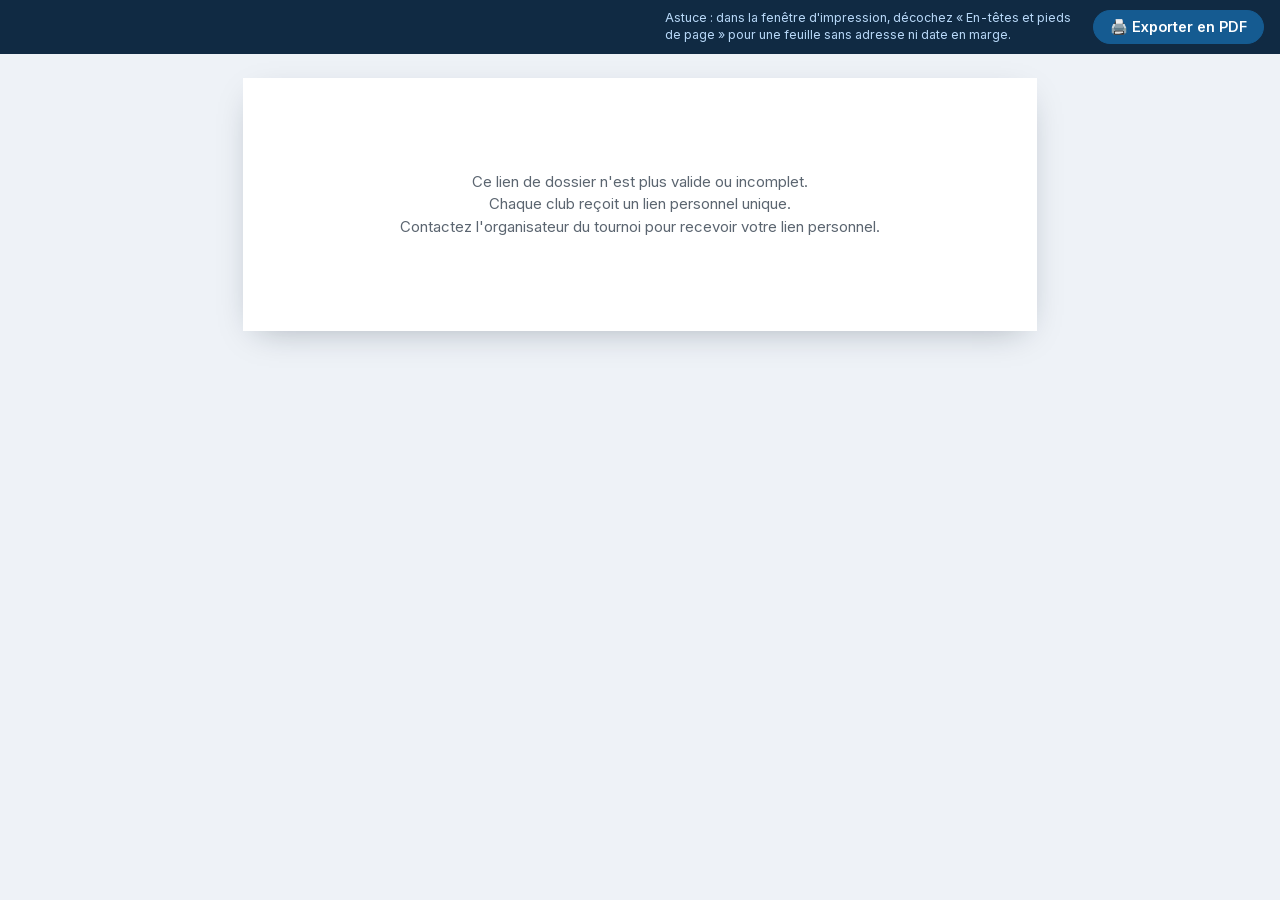
==== commit b5b83962: "refonte: installer le socle Ciel et Verre et la navigation responsive" ====
--- a/dossier-club.html
+++ b/dossier-club.html
@@ -10,9 +10,6 @@
   <meta name="robots" content="noindex">
 
   <!-- Polices de la charte (mêmes familles que le reste du site) -->
-  <link rel="preconnect" href="https://fonts.googleapis.com">
-  <link rel="preconnect" href="https://fonts.gstatic.com" crossorigin>
-  <link href="https://fonts.googleapis.com/css2?family=Bebas+Neue&family=Barlow+Condensed:wght@500;600&family=Barlow:wght@400;600&display=swap" rel="stylesheet">
 
   <!-- Feuille de style DÉDIÉE : fond blanc, texte sombre, pensée pour l'impression A4
        (contrairement aux autres pages, sombres et pensées pour l'écran). -->
@@ -50,14 +47,14 @@
        4) vendor/qrcode.js (générateur de QR code local, MIT — aucun appel externe)
        5) sponsors.js (bandeau partenaires) · 6) dossier.js (construit la page) -->
   <script src="js/config.js"></script>
-  <script src="js/commun.js"></script>
+  <script src="js/commun.js?v=tarifs-mobile-demo-20260920"></script>
   <script src="js/commun-dossier.js"></script>
   <script src="js/api.js"></script>
   <script src="js/vendor/qrcode.js"></script>
   <!-- Partenaires : le même moteur que la page des scores. Seul le bandeau permanent
        (emplacement F) est utilisé ici — jamais de message plein écran sur un dossier. -->
   <script src="js/sponsors.js"></script>
-  <script src="js/dossier.js"></script>
+  <script src="js/dossier.js?v=tarifs-mobile-demo-20260920"></script>
 
 </body>
 </html>
--- a/css/dossier.css
+++ b/css/dossier.css
@@ -1,12 +1,13 @@
+@import url("tokens.css");
 /* ============================================================================
    DOSSIER CLUB — style « document » : fond blanc, texte sombre, format A4.
-   Charte : navy #0C1C2E (titres, entête) + bleu vif #2E8FE0 (accents),
+   Charte : navy var(--cv-texte) (titres, entête) + bleu vif var(--cv-action) (accents),
    corps noir/gris sur blanc pour rester lisible à l'impression.
    ========================================================================== */
 
 :root {
-  --d-navy: #0C1C2E;
-  --d-bleu: #2E8FE0;
+  --d-navy: var(--cv-texte);
+  --d-bleu: var(--cv-action);
   --d-texte: #1a1f26;
   --d-gris: #5b6570;
   --d-filet: #dbe3ec;
@@ -18,7 +19,7 @@
   margin: 0;
   background: #eef2f7;               /* gris doux autour de la « feuille » à l'écran */
   color: var(--d-texte);
-  font-family: 'Barlow', system-ui, sans-serif;
+  font-family: var(--cv-font);
   font-size: 15px;
   line-height: 1.5;
 }
@@ -44,8 +45,8 @@
   color: #b8d8f8;
 }
 .barre-outils-titre {
-  font-family: 'Barlow Condensed', sans-serif;
-  text-transform: uppercase;
+  font-family: var(--cv-font);
+  text-transform: none;
   letter-spacing: 0.6px;
   font-size: 0.9rem;
   color: #b8d8f8;
@@ -57,7 +58,7 @@
   color: #fff;
   border-radius: 999px;
   padding: 7px 16px;
-  font: 600 0.9rem 'Barlow', sans-serif;
+  font: 600 0.9rem Inter, sans-serif;
   text-decoration: none;
   cursor: pointer;
 }
@@ -97,8 +98,8 @@
 .d-section { margin-top: 18px; }
 .d-section h2 {
   margin: 0 0 8px;
-  font-family: 'Barlow Condensed', sans-serif;
-  text-transform: uppercase;
+  font-family: var(--cv-font);
+  text-transform: none;
   letter-spacing: 0.8px;
   font-size: 1.05rem;
   color: var(--d-bleu);
@@ -135,7 +136,7 @@
 .d-equipes li:last-child { border-bottom: none; }
 .d-eq-nom { font-weight: 700; color: var(--d-navy); }
 .d-eq-cat {
-  font-family: 'Barlow Condensed', sans-serif; text-transform: uppercase; letter-spacing: 0.6px;
+  font-family: var(--cv-font); text-transform: none; letter-spacing: 0.6px;
   font-size: 0.8rem; color: #fff; background: var(--d-bleu); border-radius: 999px; padding: 1px 9px;
 }
 .d-eq-detail { color: var(--d-gris); font-size: 0.9rem; }
@@ -146,17 +147,17 @@
 /* Un bloc par catégorie : le club engagé en U8 et en U10 lit deux plannings, pas un mélange. */
 .d-pl-bloc + .d-pl-bloc { margin-top: 16px; }
 .d-pl-phase {
-  margin: 10px 0 2px; font-family: 'Barlow Condensed', sans-serif; text-transform: uppercase;
+  margin: 10px 0 2px; font-family: var(--cv-font); text-transform: none;
   letter-spacing: 0.6px; font-size: 0.85rem; color: var(--d-gris);
 }
 .d-planning-titre {
-  margin: 14px 0 4px; font-family: 'Barlow Condensed', sans-serif; text-transform: uppercase;
+  margin: 14px 0 4px; font-family: var(--cv-font); text-transform: none;
   letter-spacing: 0.8px; font-size: 0.95rem; color: var(--d-bleu);
 }
 .d-planning { width: 100%; border-collapse: collapse; margin: 4px 0 0; }
 .d-planning th {
   text-align: left; padding: 5px 8px; background: var(--d-navy); color: #fff;
-  font-family: 'Barlow Condensed', sans-serif; text-transform: uppercase; letter-spacing: 0.6px;
+  font-family: var(--cv-font); text-transform: none; letter-spacing: 0.6px;
   font-size: 0.82rem; font-weight: 600;
 }
 .d-planning td { padding: 5px 8px; border-bottom: 1px solid var(--d-filet); vertical-align: top; }
@@ -215,7 +216,7 @@
   color: #fff;
   border-radius: 999px;
   padding: 8px 14px;
-  font: 600 0.85rem 'Barlow', sans-serif;
+  font: 600 0.85rem Inter, sans-serif;
   text-decoration: none;
   cursor: pointer;
 }
@@ -231,7 +232,7 @@
   margin-top: 22px;
   padding-top: 10px;
   border-top: 1px solid var(--d-filet);
-  font-family: 'Barlow Condensed', sans-serif;
+  font-family: var(--cv-font);
   letter-spacing: 0.6px;
   color: var(--d-navy);
 }
@@ -250,8 +251,8 @@
 .inv-blason { display: block; width: 150px; height: auto; margin: 0 auto 12px; }
 .inv-surtitre {
   margin: 0;
-  font-family: 'Barlow Condensed', sans-serif;
-  text-transform: uppercase;
+  font-family: var(--cv-font);
+  text-transform: none;
   letter-spacing: 2px;
   font-size: 0.95rem;
   line-height: 1.5;
@@ -259,7 +260,7 @@
 }
 .inv-titre {
   margin: 8px 0 2px;
-  font-family: 'Bebas Neue', 'Barlow Condensed', sans-serif;
+  font-family: var(--cv-font);
   font-size: 3.2rem;
   line-height: 1.05;
   letter-spacing: 1px;
@@ -277,8 +278,8 @@
   background: var(--d-navy);
   color: #fff;
   border-radius: 999px;
-  font-family: 'Barlow Condensed', sans-serif;
-  text-transform: uppercase;
+  font-family: var(--cv-font);
+  text-transform: none;
   letter-spacing: 1px;
   font-size: 0.95rem;
 }
@@ -286,7 +287,7 @@
 /* Typo française : seule la PREMIÈRE lettre de « dimanche 13 juin 2027 » prend la majuscule
    (::first-letter exige un élément de type bloc, d'où l'inline-block). */
 .inv-quand-date { display: inline-block; }
-.inv-quand-date::first-letter { text-transform: uppercase; }
+.inv-quand-date::first-letter { text-transform: none; }
 .inv-quand-sep { color: var(--d-bleu); }
 /* Filet d'accent sous l'en-tête : signe la charte sans alourdir. */
 .inv-hero::after {
@@ -348,7 +349,7 @@
 }
 .inv-frise-heure {
   display: block;
-  font-family: 'Bebas Neue', 'Barlow Condensed', sans-serif;
+  font-family: var(--cv-font);
   font-size: 1.5rem;
   color: var(--d-navy);
 }
@@ -378,7 +379,7 @@
   print-color-adjust: exact;
 }
 .inv-carte-cat {
-  font-family: 'Bebas Neue', 'Barlow Condensed', sans-serif;
+  font-family: var(--cv-font);
   font-size: 1.5rem;
   letter-spacing: 1px;
 }
@@ -386,9 +387,9 @@
   padding: 4px 10px;
   background: var(--d-bleu);
   border-radius: 999px;
-  font-family: 'Barlow Condensed', sans-serif;
+  font-family: var(--cv-font);
   font-weight: 600;
-  text-transform: uppercase;
+  text-transform: none;
   letter-spacing: 0.8px;
   font-size: 0.78rem;
   text-align: center;
@@ -426,14 +427,14 @@
 }
 .inv-cta-titre {
   margin: 0;
-  font-family: 'Barlow Condensed', sans-serif;
-  text-transform: uppercase;
+  font-family: var(--cv-font);
+  text-transform: none;
   letter-spacing: 1.2px;
   font-size: 0.95rem;
   color: #b8d8f8;
 }
 .inv-cta-date { margin: 4px 0 0; font-size: 1.15rem; }
-.inv-cta-date strong { font-family: 'Bebas Neue', 'Barlow Condensed', sans-serif; font-size: 1.5rem; letter-spacing: 0.5px; font-weight: 400; }
+.inv-cta-date strong { font-family: var(--cv-font); font-size: 1.5rem; letter-spacing: 0.5px; font-weight: 400; }
 /* Bouton « Répondre à l'invitation » (page ouverte depuis l'email : club reconnu). */
 .inv-cta-action { margin: 12px 0 0; }
 .inv-cta-bouton {
@@ -443,7 +444,7 @@
   text-decoration: none;
   border-radius: 999px;
   padding: 12px 26px;
-  font: 600 1rem 'Barlow', sans-serif;
+  font: 600 1rem Inter, sans-serif;
   -webkit-print-color-adjust: exact;
   print-color-adjust: exact;
 }
@@ -487,7 +488,7 @@
   background: var(--d-navy);
   color: #fff;
   border-radius: 999px;
-  font: 600 0.85rem 'Barlow', sans-serif;
+  font: 600 0.85rem Inter, sans-serif;
   -webkit-print-color-adjust: exact;
   print-color-adjust: exact;
 }
@@ -496,7 +497,7 @@
 .inv-pied { flex-wrap: wrap; gap: 10px 14px; }
 .inv-pied-nom { flex: 1 1 auto; }
 .inv-pied-liens { display: flex; flex-wrap: wrap; gap: 6px 14px; }
-.inv-lien { color: var(--d-bleu); text-decoration: none; font-family: 'Barlow', sans-serif; letter-spacing: 0; }
+.inv-lien { color: var(--d-bleu); text-decoration: none; font-family: var(--cv-font); letter-spacing: 0; }
 .inv-lien:hover { text-decoration: underline; }
 
 /* ============================================================================
@@ -528,7 +529,7 @@
   border: none;
   border-radius: 999px;
   padding: 12px 22px;
-  font: 600 1rem 'Barlow', sans-serif;
+  font: 600 1rem Inter, sans-serif;
   cursor: pointer;
 }
 .rep-btn-oui { background: var(--d-bleu); color: #fff; }
@@ -543,8 +544,8 @@
 /* Formulaire « présents » */
 .rep-form { margin-top: 8px; }
 .rep-titre {
-  font-family: 'Barlow Condensed', sans-serif;
-  text-transform: uppercase;
+  font-family: var(--cv-font);
+  text-transform: none;
   letter-spacing: 0.8px;
   font-size: 1.05rem;
   color: var(--d-bleu);
@@ -595,6 +596,41 @@
   background: #f5f8fc; border-left: 3px solid var(--d-bleu); border-radius: 0 6px 6px 0;
   font-size: 0.95rem;
 }
+.rep-finances { margin-bottom: 18px; }
+.rep-rappel-paiement {
+  display: grid; gap: 6px; padding: 12px 14px; background: #f5f8fc;
+  border-left: 3px solid var(--d-bleu); border-radius: 0 8px 8px 0;
+}
+.rep-commandes { margin-top: 20px; }
+.rep-prestation {
+  margin-top: 10px; padding: 14px; border: 1px solid #dce7f2; border-radius: 10px;
+  background: #fbfdff;
+}
+.rep-prestation h3 { margin: 0 0 5px; color: var(--d-navy); font-size: 1rem; }
+.rep-prestation-public {
+  display: grid; grid-template-columns: minmax(220px, 1fr) minmax(220px, 1fr);
+  align-items: center; gap: 8px 18px; padding: 8px 0; border-top: 1px solid #edf2f7;
+  font-size: 0.9rem;
+}
+.rep-prestation-public input[type="number"] {
+  width: 72px; margin-left: 8px; padding: 6px 8px; border: 1px solid var(--d-filet);
+  border-radius: 6px; font: inherit;
+}
+.rep-prestation-erreur { display: block; color: #b3261e; font-size: 0.82rem; }
+.rep-total-du {
+  margin-top: 20px; padding: 16px 18px; border-radius: 10px; color: #fff;
+  background: linear-gradient(135deg, var(--d-navy), #1f5f94);
+}
+.rep-total-du h2 { margin: 0 0 8px; font: 600 1.15rem Inter, sans-serif; text-transform: none; }
+#rep-detail-paiement { display: grid; gap: 4px; font-size: 0.9rem; color: #e7f1fb; }
+.rep-total-du p { margin: 10px 0 0; font-size: 1.55rem; }
+.rep-recap {
+  margin-top: 18px; padding: 18px 20px; background: #fff8e8;
+  border: 2px solid #e4a33d; border-radius: 10px;
+}
+.rep-recap h2 { margin: 0 0 8px; color: var(--d-navy); font-family: var(--cv-font); }
+.rep-recap ul { margin: 8px 0; padding-left: 22px; }
+.rep-recap-total { font-size: 1.1rem; color: var(--d-navy); }
 .rep-actions { display: flex; flex-wrap: wrap; align-items: center; gap: 12px; margin-top: 18px; }
 .rep-form-msg { font-size: 0.9rem; }
 .rep-form-msg.ko { color: #b3261e; }
@@ -606,7 +642,7 @@
   border-left: 4px solid var(--d-bleu);
   border-radius: 0 8px 8px 0;
 }
-.rep-merci h2 { margin: 0 0 6px; color: var(--d-navy); font-family: 'Barlow Condensed', sans-serif; }
+.rep-merci h2 { margin: 0 0 6px; color: var(--d-navy); font-family: var(--cv-font); }
 .rep-merci p { margin: 0; }
 
 /* ----- Petits écrans (aperçu mobile) ---------------------------------------------- */
@@ -621,6 +657,7 @@
   .inv-affiche img { max-width: 100%; }
   .inv-affiche-compacte img { max-width: 80%; }
   .inv-presentation { max-width: none; }
+  .rep-prestation-public { grid-template-columns: 1fr; }
   .inv-frise { flex-direction: column; gap: 10px; }
   .inv-frise li { text-align: left; padding: 0 0 0 22px; }
   .inv-frise li::before { top: 6px; left: 0; transform: none; }
--- a/css/sponsors.css
+++ b/css/sponsors.css
@@ -16,11 +16,11 @@
    ========================================================= */
 
 html {
-  --navy:       #0C1C2E;
+  --navy:       var(--cv-texte);
   --ciel:       #B8D8F8;
-  --bleu-vif:   #2E8FE0;
+  --bleu-vif:   var(--cv-action);
   --blanc:      #FFFFFF;
-  --gris-texte: #3B4A63;
+  --gris-texte: var(--cv-secondaire);
   --bordure:    #e6edf5;
   --ombre:      0 1px 3px rgba(12, 28, 46, 0.06);
 }
@@ -28,12 +28,12 @@
 /* --- Briques communes --- */
 .sp-mention {
   display: block;
-  font-family: 'Barlow Condensed', sans-serif;
+  font-family: var(--cv-font);
   font-size: 0.72rem;
   font-weight: 700;
   letter-spacing: 0.1em;
-  text-transform: uppercase;
-  color: #8a97a6;
+  text-transform: none;
+  color: var(--cv-secondaire);
 }
 .sp-accroche {
   display: block;
@@ -77,7 +77,7 @@
   padding: 6px 12px;
   border-radius: 6px;
   color: #fff;
-  font-family: 'Barlow Condensed', sans-serif;
+  font-family: var(--cv-font);
   font-weight: 800;
   font-size: 0.95rem;
   letter-spacing: 0.03em;
@@ -273,7 +273,7 @@
   box-shadow: 0 18px 40px rgba(0, 0, 0, 0.45);
 }
 .sp-plein-marque {
-  font-family: 'Barlow Condensed', sans-serif;
+  font-family: var(--cv-font);
   font-weight: 800;
   font-size: 1.9rem;
   line-height: 1.1;
@@ -282,7 +282,7 @@
 .sp-plein-accroche { font-size: 0.95rem; opacity: 0.92; line-height: 1.4; }
 .sp-plein-cta {
   margin-top: 4px;
-  font-family: 'Barlow Condensed', sans-serif;
+  font-family: var(--cv-font);
   font-weight: 700;
   font-size: 0.95rem;
   border: 1px solid rgba(255, 255, 255, 0.6);
@@ -299,7 +299,7 @@
 .sp-plein-jauge i { display: block; height: 100%; width: 0; background: #7db8ec; }
 /* Bouton « Passer » : jamais caché, jamais minuscule (44 px de cible tactile). */
 .sp-plein-passer {
-  font-family: 'Barlow Condensed', sans-serif;
+  font-family: var(--cv-font);
   font-weight: 700;
   font-size: 1rem;
   min-height: 44px;
@@ -317,12 +317,12 @@
 .sp-mur { margin-top: 26px; padding-top: 18px; border-top: 1px solid var(--bordure); }
 .sp-mur-titre {
   text-align: center;
-  font-family: 'Barlow Condensed', sans-serif;
+  font-family: var(--cv-font);
   font-weight: 700;
   font-size: 0.8rem;
   letter-spacing: 0.12em;
-  text-transform: uppercase;
-  color: #8a97a6;
+  text-transform: none;
+  color: var(--cv-secondaire);
   margin-bottom: 14px;
 }
 /* Grille centrée et auto-ajustée : elle rend aussi bien avec 3 partenaires qu'avec 12,
@@ -369,15 +369,15 @@
   justify-content: center;
 }
 .sp-demo-titre {
-  font-family: 'Barlow Condensed', sans-serif;
+  font-family: var(--cv-font);
   font-weight: 700;
   font-size: 0.78rem;
   letter-spacing: 0.12em;
-  text-transform: uppercase;
+  text-transform: none;
   color: var(--ciel);
 }
 .sp-demo button {
-  font-family: 'Barlow Condensed', sans-serif;
+  font-family: var(--cv-font);
   font-weight: 700;
   font-size: 0.85rem;
   color: var(--navy);
@@ -424,11 +424,11 @@
 }
 .sp-dossier-titre {
   margin: 0 0 10px;
-  font-family: 'Barlow Condensed', sans-serif;
+  font-family: var(--cv-font);
   font-size: 0.78rem;
   font-weight: 600;
   letter-spacing: 0.12em;
-  text-transform: uppercase;
+  text-transform: none;
   color: var(--d-gris, #5b6570);
 }
 .sp-dossier-logos {
@@ -476,12 +476,12 @@
   flex-wrap: wrap;      /* filet : sur un écran étroit, le texte passe sous le logo */
 }
 .sp-dossier .sp-bloc-texte   { font-size: 0.82rem; color: var(--d-gris, #5b6570); }
-.sp-dossier .sp-bloc-texte strong { display: block; color: var(--d-navy, #0C1C2E); }
+.sp-dossier .sp-bloc-texte strong { display: block; color: var(--d-navy, var(--cv-texte)); }
 .sp-dossier .sp-mention {
   display: block;
   font-size: 0.68rem;
   letter-spacing: 0.1em;
-  text-transform: uppercase;
+  text-transform: none;
 }
 .sp-dossier .sp-logo-texte {
   display: inline-grid;
@@ -489,7 +489,7 @@
   padding: 8px 14px;
   border-radius: 6px;
   color: #fff;
-  font-family: 'Barlow Condensed', sans-serif;
+  font-family: var(--cv-font);
   font-weight: 700;
   font-size: 0.95rem;
   line-height: 1.15;
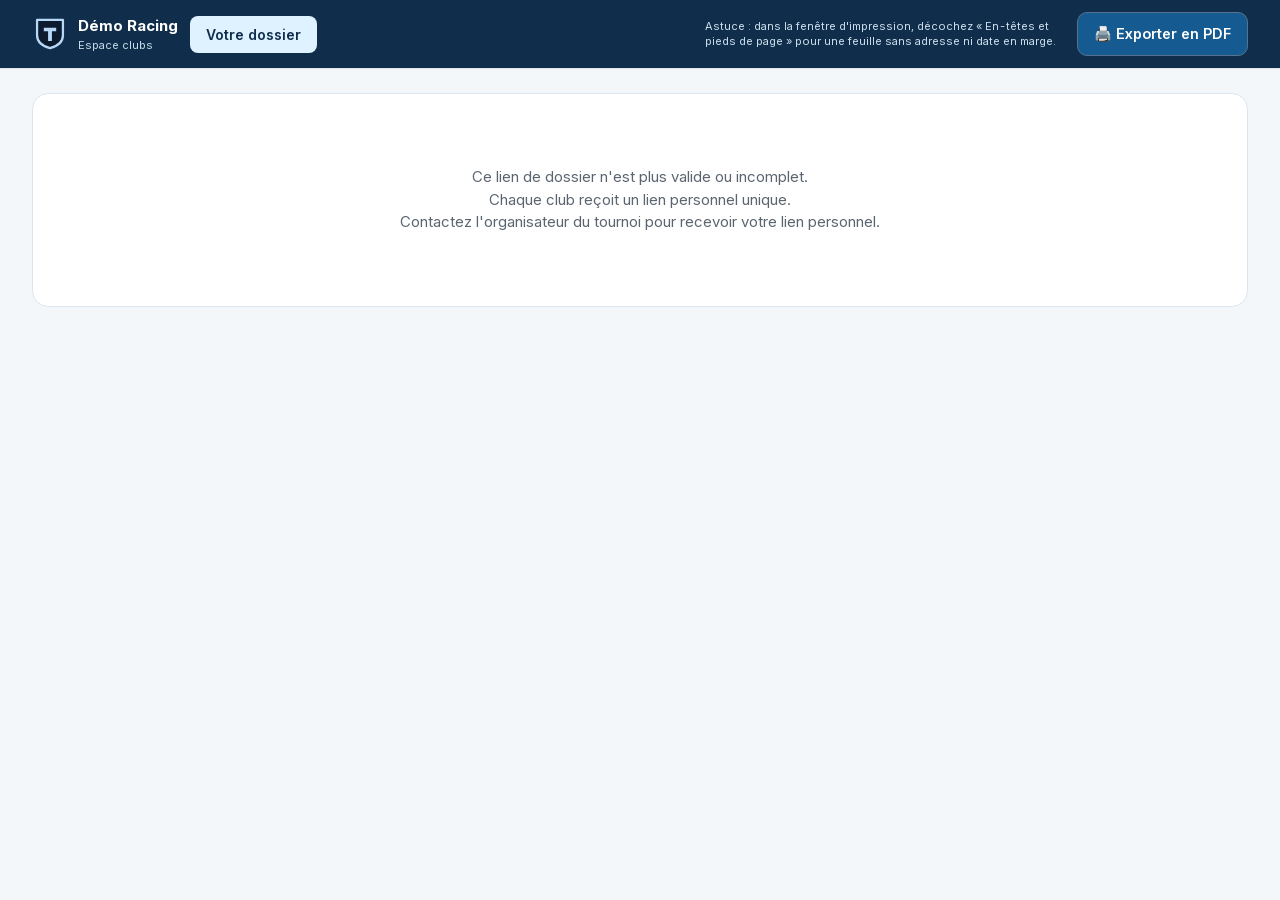
==== commit ef6577c2: "refonte: renforcer les contrastes du public et des parcours clubs" ====
--- a/dossier-club.html
+++ b/dossier-club.html
@@ -24,7 +24,7 @@
        titre « aperçu avant envoi » ne s'affichent QUE si la page est ouverte depuis
        l'administration (paramètre ?admin=1). Les clubs qui reçoivent le lien par email
        (sans ce paramètre) ne voient donc jamais de lien vers la plateforme d'administration. -->
-  <div class="barre-outils no-print">
+  <div class="barre-outils no-print"><div class="cv-club-marque"><img src="assets/logo-tournoi.svg" alt="" width="36" height="36"><span>Démo Racing <small>Espace clubs</small></span></div><span class="cv-club-page">Votre dossier</span>
     <a class="btn-outil admin-seul" href="admin.html" hidden>← Retour à l'administration</a>
     <span class="barre-outils-titre admin-seul" hidden>Dossier club — aperçu avant envoi</span>
     <!-- Le pied de page du navigateur (date, titre, adresse, n° de page) n'est pas
--- a/css/dossier.css
+++ b/css/dossier.css
@@ -17,7 +17,7 @@
 
 body {
   margin: 0;
-  background: #eef2f7;               /* gris doux autour de la « feuille » à l'écran */
+  background: var(--cv-fond);               /* gris doux autour de la « feuille » à l'écran */
   color: var(--d-texte);
   font-family: var(--cv-font);
   font-size: 15px;
@@ -68,11 +68,13 @@
 
 /* ----- La « feuille » A4 --------------------------------------------------- */
 .feuille {
-  max-width: 210mm;                  /* largeur A4 : l'écran prévisualise l'impression */
-  margin: 24px auto 48px;
+  max-width: none;
+  margin: 24px 32px 48px;
   background: #fff;
-  padding: 14mm 16mm;
-  box-shadow: 0 10px 34px -14px rgba(12, 28, 46, 0.35);
+  padding: 32px;
+  border: 1px solid var(--cv-bordure);
+  border-radius: 16px;
+  box-shadow: none;
 }
 
 .message-chargement { color: var(--d-gris); text-align: center; padding: 40px 0; }
@@ -618,11 +620,11 @@
 }
 .rep-prestation-erreur { display: block; color: #b3261e; font-size: 0.82rem; }
 .rep-total-du {
-  margin-top: 20px; padding: 16px 18px; border-radius: 10px; color: #fff;
-  background: linear-gradient(135deg, var(--d-navy), #1f5f94);
+  margin-top: 20px; padding: 16px 18px; border-radius: 10px; color: var(--cv-texte);
+  background: var(--cv-selection);
 }
 .rep-total-du h2 { margin: 0 0 8px; font: 600 1.15rem Inter, sans-serif; text-transform: none; }
-#rep-detail-paiement { display: grid; gap: 4px; font-size: 0.9rem; color: #e7f1fb; }
+#rep-detail-paiement { display: grid; gap: 4px; font-size: 0.9rem; color: var(--cv-secondaire); }
 .rep-total-du p { margin: 10px 0 0; font-size: 1.55rem; }
 .rep-recap {
   margin-top: 18px; padding: 18px 20px; background: #fff8e8;
@@ -668,6 +670,47 @@
   .inv-carte-libelle { flex-basis: 104px; }
 }
 
+/* Portail à l’écran, document A4 à l’impression. */
+@media screen {
+ .cv-dossier-grid { display:grid; grid-template-columns:minmax(0,1.6fr) minmax(280px,1fr); gap:24px; align-items:start; }
+ .cv-dossier-grid > * { min-width:0; }
+ .barre-outils { position:sticky; top:0; z-index:30; min-height:64px; padding:12px 32px; background:#102e4b; color:#fff; border-bottom:1px solid var(--cv-bordure); }
+ .barre-outils-titre,.barre-outils-astuce { color:#ccdeec; }
+ .barre-outils-astuce { max-width:360px; font-size:11px; margin-left:auto; }
+ .cv-club-marque { display:flex; align-items:center; gap:10px; font-weight:700; }
+ .cv-club-marque small { display:block; font-size:11px; font-weight:400; color:#c6dbea; }
+ .cv-club-page { background:#dff2ff; color:#102e4b; padding:8px 16px; border-radius:8px; font-size:14px; font-weight:600; }
+ .cv-invitation-intro { display:grid; grid-template-columns:minmax(0,1.7fr) minmax(280px,1fr); gap:32px; align-items:start; }
+ .cv-invitation-intro .inv-reponse { margin:0; background:var(--cv-selection); }
+ .cv-invitation-intro .inv-cta { background:transparent; border:0; padding:0; }
+ .cv-invitation-intro .inv-hero { padding-top:0; }
+ .btn-outil { color:#fff; border:1px solid #55738c; border-radius:10px; min-height:44px; }
+ .btn-principal { color:#fff; }
+ .rep-form input[type=number] { min-height:44px; border:1px solid var(--cv-bordure); border-radius:10px; padding:8px; font:inherit; color:var(--cv-texte); background:#fff; }
+ .rep-form { display:grid; grid-template-columns:minmax(0,1.65fr) minmax(280px,1fr); gap:24px; align-items:start; }
+ .cv-reponse-recap { position:sticky; top:100px; background:var(--cv-selection); border:1px solid var(--cv-bordure); border-radius:16px; padding:24px; }
+ .cv-reponse-recap .rep-total-du { border:0; padding:0; }
+ #rep-recap-confirmation { grid-column:1/-1; }
+ .d-section { border:1px solid var(--cv-bordure); border-radius:16px; padding:24px; margin-top:24px; }
+ .inv-hero { text-align:left; }
+ .inv-blason { width:56px; margin:0 0 16px; }
+ .inv-titre { font-size:32px; line-height:1.2; letter-spacing:-.03em; }
+ .inv-surtitre { font-size:13px; letter-spacing:0; }
+ .rep-btn { border-radius:10px; min-height:44px; }
+ .inv-hero::after { display:none; }
+ .inv-affiche { max-height:420px; object-fit:contain; }
+}
+@media screen and (max-width:767px) {
+ .cv-dossier-grid { grid-template-columns:1fr; gap:0; }
+ .cv-invitation-intro { grid-template-columns:1fr; gap:20px; }
+ .barre-outils-astuce { display:none; }
+ .cv-club-page { margin-left:auto; }
+ .rep-form { grid-template-columns:1fr; }
+ .cv-reponse-recap { position:static; padding:18px; }
+ .feuille { margin:12px; padding:18px; }
+ .barre-outils { padding:12px; position:static; }
+ .d-section { padding:16px; }
+}
 /* ============================================================================
    IMPRESSION — l'« export PDF » du navigateur. Une feuille A4 propre :
    pas de barre d'outils, pas d'ombres, liens en couleur charte, le bandeau
@@ -680,6 +723,8 @@
   body { background: #fff; font-size: 11pt; }
   .feuille {
     max-width: none;
+    border:0;
+    border-radius:0;
     margin: 0;
     padding: 0;
     box-shadow: none;
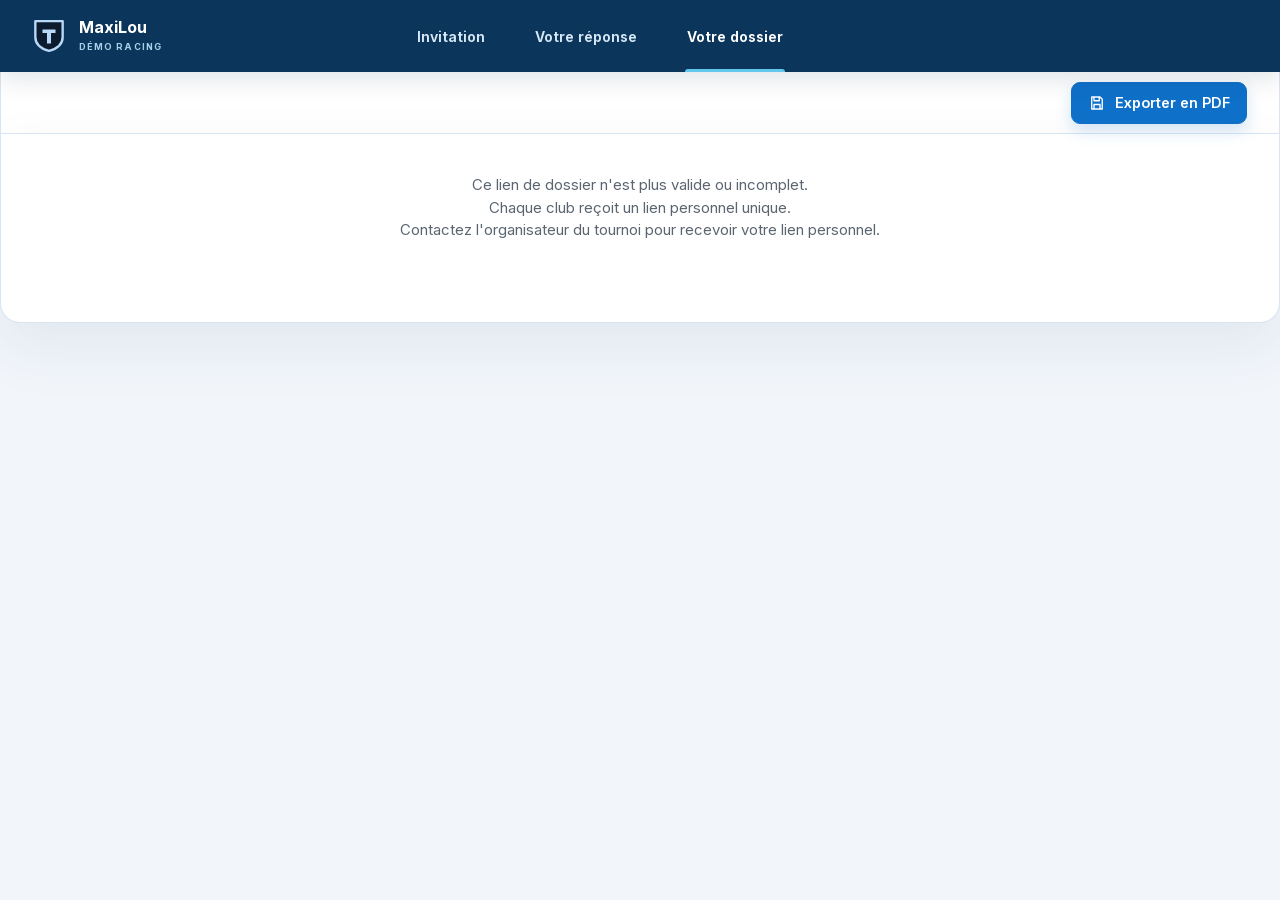
==== commit 683371d4: "feat(dr): harmoniser le parcours des clubs" ====
--- a/dossier-club.html
+++ b/dossier-club.html
@@ -13,31 +13,42 @@
 
   <!-- Feuille de style DÉDIÉE : fond blanc, texte sombre, pensée pour l'impression A4
        (contrairement aux autres pages, sombres et pensées pour l'écran). -->
-  <link rel="stylesheet" href="css/dossier.css">
+  <link rel="stylesheet" href="css/dossier.css?v=refonte-ciel-verre-20260925-dossier-final4">
   <!-- Bandeau partenaires (emplacement F) : mêmes règles que la page des scores et que
        l'aperçu de l'admin, pour que les trois montrent rigoureusement la même chose. -->
-  <link rel="stylesheet" href="css/sponsors.css">
+  <link rel="stylesheet" href="css/sponsors.css?v=refonte-ciel-verre-20260920">
 </head>
-<body>
+<body class="page-dossier">
 
   <!-- Bandeau d'outils (jamais imprimé) : export PDF pour tous ; le retour admin et le
        titre « aperçu avant envoi » ne s'affichent QUE si la page est ouverte depuis
        l'administration (paramètre ?admin=1). Les clubs qui reçoivent le lien par email
        (sans ce paramètre) ne voient donc jamais de lien vers la plateforme d'administration. -->
-  <div class="barre-outils no-print"><div class="cv-club-marque"><img src="assets/logo-tournoi.svg" alt="" width="36" height="36"><span>Démo Racing <small>Espace clubs</small></span></div><span class="cv-club-page">Votre dossier</span>
-    <a class="btn-outil admin-seul" href="admin.html" hidden>← Retour à l'administration</a>
-    <span class="barre-outils-titre admin-seul" hidden>Dossier club — aperçu avant envoi</span>
-    <!-- Le pied de page du navigateur (date, titre, adresse, n° de page) n'est pas
-         commandable en CSS : c'est une case de la fenêtre d'impression. Le JETON, lui, a
-         déjà quitté l'adresse (masquerJetonDeLUrl) — il ne s'imprime plus, quoi qu'on coche. -->
-    <span class="barre-outils-astuce">Astuce : dans la fenêtre d'impression, décochez
-      « En-têtes et pieds de page » pour une feuille sans adresse ni date en marge.</span>
-    <button type="button" class="btn-outil btn-principal" id="bouton-imprimer">🖨️ Exporter en PDF</button>
-  </div>
+  <header class="barre-outils dossier-navigation no-print">
+    <div class="rep-navigation-interieur">
+      <a class="rep-marque" id="dossier-lien-marque" href="invitation-club.html" aria-label="Revenir à l'invitation">
+        <img src="assets/logo-tournoi.svg" alt="" width="38" height="38">
+        <span><strong>MaxiLou</strong><small>DÉMO RACING</small></span>
+      </a>
+      <nav class="rep-navigation-etapes" aria-label="Parcours du club">
+        <a id="dossier-lien-invitation" href="invitation-club.html">Invitation</a>
+        <a id="dossier-lien-reponse" href="reponse-invitation.html">Votre réponse</a>
+        <span class="est-actif" aria-current="page">Votre dossier</span>
+      </nav>
+      <div class="rep-navigation-tournoi" id="dossier-navigation-tournoi" aria-live="polite"></div>
+    </div>
+  </header>
 
   <!-- Le dossier lui-même, entièrement construit par js/dossier.js à partir des
        données du tournoi (Config Zone A + Zone B). Toute section sans donnée
        est masquée entièrement — pas de « non communiqué ». -->
+  <div class="dossier-outils no-print">
+      <a class="btn-outil admin-seul" href="admin.html" hidden>Retour à l'administration</a>
+      <span class="barre-outils-titre admin-seul" hidden>Dossier club — aperçu avant envoi</span>
+      <button type="button" class="btn-outil btn-principal" id="bouton-imprimer">
+        <img src="assets/email-icons/enregistrer.svg" alt="" width="18" height="18">Exporter en PDF
+      </button>
+  </div>
   <main class="feuille" id="dossier">
     <div class="message-chargement" id="message-dossier">Chargement du dossier…</div>
   </main>
@@ -46,15 +57,16 @@
        1) config.js (URL du backend) · 2) commun.js (helpers purs) · 3) api.js (apiGet)
        4) vendor/qrcode.js (générateur de QR code local, MIT — aucun appel externe)
        5) sponsors.js (bandeau partenaires) · 6) dossier.js (construit la page) -->
-  <script src="js/config.js"></script>
-  <script src="js/commun.js?v=tarifs-mobile-demo-20260920"></script>
+  <script src="js/config.js?v=refonte-ciel-verre-20260920"></script>
+  <script src="js/commun.js?v=refonte-ciel-verre-20260920"></script>
   <script src="js/commun-dossier.js"></script>
+  <script src="js/terrains-dossier.js?v=refonte-ciel-verre-20260925-plans2"></script>
   <script src="js/api.js"></script>
   <script src="js/vendor/qrcode.js"></script>
   <!-- Partenaires : le même moteur que la page des scores. Seul le bandeau permanent
        (emplacement F) est utilisé ici — jamais de message plein écran sur un dossier. -->
   <script src="js/sponsors.js"></script>
-  <script src="js/dossier.js?v=tarifs-mobile-demo-20260920"></script>
+  <script src="js/dossier.js?v=refonte-ciel-verre-20260925-dossier-final5"></script>
 
 </body>
 </html>
--- a/css/dossier.css
+++ b/css/dossier.css
@@ -1,4 +1,4 @@
-@import url("tokens.css");
+@import url("tokens.css?v=refonte-ciel-verre-20260920");
 /* ============================================================================
    DOSSIER CLUB — style « document » : fond blanc, texte sombre, format A4.
    Charte : navy var(--cv-texte) (titres, entête) + bleu vif var(--cv-action) (accents),
@@ -582,12 +582,24 @@
 /* Détail PAR ÉQUIPE (session 23) : joueurs + éducateurs de chaque équipe engagée. */
 .rep-cat-detail { margin: 8px 0 0 26px; display: grid; gap: 6px; }
 .rep-equipe {
-  display: flex; flex-wrap: wrap; align-items: center; gap: 6px 14px;
+  display: flex; flex-wrap: wrap; align-items: center; gap: 8px 14px;
   padding: 6px 10px; background: #fff; border: 1px solid #e3ebf3; border-radius: 8px;
 }
 .rep-eq-nom { font-weight: 600; min-width: 70px; }
 .rep-equipe label { font-size: 0.9rem; color: var(--d-texte); }
-.rep-equipe input { width: 64px; margin-left: 6px; }
+.rep-equipe input[type="number"] { width: 64px; margin-left: 6px; }
+.rep-eq-educateurs-noms { flex-basis: 100%; display: grid; gap: 8px; }
+.rep-educateurs-titre { color: var(--d-navy); font-size: 0.88rem; font-weight: 700; }
+.rep-educateur {
+  display: grid; grid-template-columns: 82px minmax(140px, 1fr) minmax(140px, 1fr);
+  align-items: center; gap: 8px 12px; padding: 8px 10px; background: #f7fafe; border-radius: 7px;
+}
+.rep-educateur > span { color: var(--d-gris); font-size: 0.82rem; font-weight: 600; }
+.rep-educateur label { display: grid; grid-template-columns: auto minmax(0, 1fr); align-items: center; gap: 8px; }
+.rep-educateur input[type="text"] {
+  width: 100%; min-width: 0; min-height: 40px; padding: 7px 9px; border: 1px solid var(--d-filet);
+  border-radius: 7px; color: var(--d-texte); background: #fff; font: inherit;
+}
 .rep-eq-note { flex-basis: 100%; font-size: 0.82rem; line-height: 1.4; }
 .rep-eq-note-conseil { color: #8a5a0c; }
 .rep-eq-note-mini { color: #b3261e; font-weight: 600; }
@@ -598,6 +610,17 @@
   background: #f5f8fc; border-left: 3px solid var(--d-bleu); border-radius: 0 6px 6px 0;
   font-size: 0.95rem;
 }
+.rep-deplacement {
+  display: grid; gap: 9px; margin: 18px 0 0; padding: 14px; border: 1px solid #dce7f2;
+  border-radius: 10px; background: #fbfdff;
+}
+.rep-deplacement legend { padding: 0 6px; color: var(--d-navy); font-weight: 700; }
+.rep-deplacement > label { display: flex; align-items: flex-start; gap: 9px; line-height: 1.4; }
+.rep-deplacement input[type="radio"] { flex: 0 0 auto; margin-top: 3px; }
+.rep-deplacement-mixte { flex-wrap: wrap; padding: 8px 10px; background: #f5f8fc; border-radius: 7px; }
+.rep-deplacement-mixte input { width: 74px; }
+.rep-deplacement-mixte small { color: var(--d-gris); }
+.rep-deplacement-erreur { color: #b3261e; font-size: 0.84rem; }
 .rep-finances { margin-bottom: 18px; }
 .rep-rappel-paiement {
   display: grid; gap: 6px; padding: 12px 14px; background: #f5f8fc;
@@ -682,7 +705,9 @@
  .cv-club-page { background:#dff2ff; color:#102e4b; padding:8px 16px; border-radius:8px; font-size:14px; font-weight:600; }
  .cv-invitation-intro { display:grid; grid-template-columns:minmax(0,1.7fr) minmax(280px,1fr); gap:32px; align-items:start; }
  .cv-invitation-intro .inv-reponse { margin:0; background:var(--cv-selection); }
- .cv-invitation-intro .inv-cta { background:transparent; border:0; padding:0; }
+ .cv-invitation-intro .inv-cta { background:transparent; border:0; padding:0; color:var(--cv-texte); text-align:left; }
+ .cv-invitation-intro .inv-cta-titre,.cv-invitation-intro .inv-cta-note { color:var(--cv-secondaire); letter-spacing:0; }
+ .cv-invitation-intro .inv-cta-contact a { color:var(--cv-action); }
  .cv-invitation-intro .inv-hero { padding-top:0; }
  .btn-outil { color:#fff; border:1px solid #55738c; border-radius:10px; min-height:44px; }
  .btn-principal { color:#fff; }
@@ -710,7 +735,479 @@
  .feuille { margin:12px; padding:18px; }
  .barre-outils { padding:12px; position:static; }
  .d-section { padding:16px; }
-}
+ .rep-educateur { grid-template-columns:1fr; }
+ .rep-educateur label { grid-template-columns:72px minmax(0,1fr); }
+}
+
+/* ============================================================================
+   VOTRE RÉPONSE — continuité visuelle avec l'invitation Ciel & Verre
+   ========================================================================== */
+@media screen {
+  body.page-reponse { background: #f2f6fb; color: #0d2440; }
+  .page-reponse .rep-navigation {
+    position: sticky; top: 0; z-index: 40; min-height: 72px; padding: 0;
+    background: #0b355a; border: 0; box-shadow: 0 8px 24px rgba(10, 45, 76, 0.12);
+  }
+  .rep-navigation-interieur {
+    width: min(1280px, 100%); min-height: 72px; margin: 0 auto; padding: 0 30px;
+    display: grid; grid-template-columns: 220px minmax(360px, 1fr) 300px; align-items: stretch; gap: 24px;
+  }
+  .rep-marque { min-height: 44px; display: flex; align-items: center; gap: 11px; color: #fff; text-decoration: none; }
+  .rep-marque img { width: 38px; height: 38px; }
+  .rep-marque strong { display: block; font-size: 16px; line-height: 1.1; }
+  .rep-marque small { display: block; margin-top: 3px; color: #a9cfe8; font-size: 9px; font-weight: 700; letter-spacing: 0.12em; }
+  .rep-navigation-etapes { display: flex; justify-content: center; align-items: stretch; gap: 18px; }
+  .rep-navigation-etapes a,
+  .rep-navigation-etapes span {
+    position: relative; display: flex; align-items: center; padding: 0 16px; color: #d6e7f5;
+    text-decoration: none; font-size: 14px; font-weight: 650; white-space: nowrap;
+  }
+  .rep-navigation-etapes a:hover { color: #fff; }
+  .rep-navigation-etapes .est-actif { color: #fff; }
+  .rep-navigation-etapes .est-actif::after {
+    content: ''; position: absolute; left: 14px; right: 14px; bottom: 0; height: 3px;
+    border-radius: 3px 3px 0 0; background: #61c7ed;
+  }
+  .rep-navigation-tournoi { display: flex; flex-direction: column; justify-content: center; align-items: flex-end; text-align: right; }
+  .rep-navigation-tournoi strong { color: #fff; font-size: 13px; line-height: 1.25; }
+  .rep-navigation-tournoi span { color: #b9d4e8; font-size: 10px; line-height: 1.35; }
+
+  .page-reponse .rep-feuille {
+    width: min(1280px, 100%); max-width: 1280px; margin: 0 auto 48px; padding: 0 32px 40px;
+    border: 1px solid #d9e5f0; border-top: 0; border-radius: 0 0 20px 20px; background: #fff;
+    box-shadow: 0 24px 60px rgba(22, 58, 91, 0.08);
+  }
+  .rep-entete-parcours {
+    display: grid; grid-template-columns: minmax(220px, 0.8fr) minmax(440px, 1.55fr) 150px;
+    align-items: center; gap: 34px; padding: 28px 0; border-bottom: 1px solid #dbe8f3;
+  }
+  .rep-identite-club h1 { margin: 3px 0 0; color: #071f3e; font-size: clamp(30px, 3.1vw, 46px); line-height: 1; letter-spacing: -0.045em; }
+  .rep-identite-club > p:last-of-type { margin: 8px 0 0; color: #54708a; }
+  .rep-surtitre { margin: 0; color: #247fd1; font-size: 12px; font-weight: 800; letter-spacing: 0.13em; text-transform: uppercase; }
+  .rep-meta-tournoi { display: flex; flex-wrap: wrap; gap: 9px 16px; margin-top: 16px; color: #224768; font-size: 12px; font-weight: 650; }
+  .rep-meta-tournoi span { display: inline-flex; align-items: center; gap: 7px; }
+  .rep-affiche { margin: 0; }
+  .rep-affiche img { display: block; width: 100%; max-height: 154px; object-fit: cover; object-position: 50% 43%; border-radius: 13px; box-shadow: 0 12px 28px rgba(20, 66, 103, 0.18); }
+
+  .rep-progression { display: flex; align-items: flex-start; margin: 0; padding: 0; list-style: none; }
+  .rep-progression li { position: relative; flex: 1 1 0; min-width: 0; text-align: center; color: #8298ab; }
+  .rep-progression li:not(:last-child)::after { content: ''; position: absolute; z-index: 0; top: 14px; left: calc(50% + 16px); right: calc(-50% + 16px); height: 2px; background: #cfdeea; }
+  .rep-progression li.est-faite::after { background: #247fd1; }
+  .rep-progression li > span {
+    position: relative; z-index: 1; display: grid; place-items: center; width: 30px; height: 30px; margin: 0 auto 7px;
+    border: 2px solid #a9bdcf; border-radius: 50%; background: #fff; color: #69839b; font-size: 12px; font-weight: 800;
+  }
+  .rep-progression li > strong { display: block; font-size: 11px; line-height: 1.25; }
+  .rep-progression li.est-active { color: #092b50; }
+  .rep-progression li.est-active > span,
+  .rep-progression li.est-faite > span { border-color: #176fbd; background: #176fbd; color: #fff; }
+
+  .rep-participation { margin: 24px 0 0; padding: 20px 22px; border: 1px solid #dce8f2; border-radius: 16px; background: #fafdff; }
+  .rep-participation-intro { display: flex; gap: 14px; align-items: flex-start; }
+  .rep-participation-intro > div,
+  .rep-carte-titre > div { flex: 1 1 auto; min-width: 0; }
+  .rep-participation h2,
+  .rep-carte-titre h2 { margin: 0; color: #09294f; font-size: 18px; line-height: 1.3; }
+  .rep-participation p,
+  .rep-carte-titre p { margin: 4px 0 0; color: #58718a; font-size: 13px; }
+  .rep-icone { width: 19px; height: 19px; object-fit: contain; vertical-align: middle; }
+  .rep-icone-section { flex: 0 0 auto; width: 28px; height: 28px; }
+  .rep-repli {
+    flex: 0 0 44px; width: 44px; height: 44px; margin: -7px -7px -7px auto; padding: 0;
+    display: inline-grid; place-items: center; border: 1px solid #cfe0ed; border-radius: 10px;
+    background: #f1f8fd; color: #176fbd; cursor: pointer;
+    transition: background-color .16s ease, border-color .16s ease, transform .16s ease;
+  }
+  .rep-repli:hover { border-color: #9fc8e7; background: #e6f3fc; transform: translateY(-1px); }
+  .rep-repli .rep-icone { width: 20px; height: 20px; }
+  .rep-repli[hidden] { display: none; }
+  .rep-repliable.est-replie { background: #fbfdff; }
+  .rep-repliable.est-replie .rep-carte-titre { margin-bottom: 0; }
+  .rep-deja { display: flex; align-items: flex-start; gap: 9px; margin: 14px 0 0; border: 1px solid #bde5ce; border-left: 4px solid #2f9d62; border-radius: 9px; }
+  .rep-deja .rep-icone { width: 17px; height: 17px; margin-top: 2px; }
+  .rep-gel { display: flex; gap: 10px; align-items: flex-start; }
+
+  .rep-choix { margin: 17px 0 0; }
+  .rep-choix-initial { padding-left: 42px; }
+  .rep-parcours-commence .rep-choix-initial { display: none; }
+  .page-reponse .rep-btn {
+    min-height: 46px; border-radius: 9px; padding: 11px 20px; font-family: var(--cv-font); font-size: 14px;
+    display: inline-flex; align-items: center; justify-content: center; gap: 10px; transition: background-color .16s ease, box-shadow .16s ease, transform .16s ease;
+  }
+  .page-reponse .rep-btn:hover { transform: translateY(-1px); }
+  .page-reponse .rep-btn:focus-visible,
+  .page-reponse input:focus-visible,
+  .page-reponse a:focus-visible { outline: 3px solid rgba(62, 167, 225, .34); outline-offset: 2px; }
+  .page-reponse .rep-btn-oui { background: #0f70c9; box-shadow: 0 8px 18px rgba(15, 112, 201, .19); }
+  .page-reponse .rep-btn-oui:hover { background: #0a62b2; }
+  .page-reponse .rep-btn-non { background: #fff; border-color: #b9cede; color: #183b5d; }
+
+  #rep-zone-present { margin-top: 24px; scroll-margin-top: 94px; }
+  .page-reponse .rep-form { display: grid; grid-template-columns: minmax(0, 1.65fr) minmax(300px, .72fr); align-items: start; gap: 18px; margin-top: 0; }
+  .page-reponse .cv-reponse-champs { display: grid; gap: 16px; min-width: 0; }
+  .rep-carte-formulaire { margin: 0; padding: 22px; border: 1px solid #dce7f0; border-radius: 15px; background: #fff; }
+  .rep-carte-titre { display: flex; align-items: flex-start; gap: 13px; margin-bottom: 18px; }
+  .rep-finances { margin: 0 0 8px; padding: 12px 14px; border-radius: 10px; background: #f3f8fd; }
+  .rep-finances h3 { display: flex; align-items: center; gap: 8px; margin: 0 0 7px; color: #153a5d; font-size: 13px; }
+  .page-reponse .rep-rappel-paiement { display: flex; flex-wrap: wrap; gap: 7px 22px; padding: 0; border: 0; background: transparent; color: #506a82; font-size: 12px; }
+
+  .page-reponse .rep-cats { gap: 0; }
+  .page-reponse .rep-cat {
+    display: grid; grid-template-columns: minmax(0, 1fr) auto 44px; column-gap: 12px; padding: 16px 0;
+    border: 0; border-top: 1px solid #e2ebf3; border-radius: 0; background: transparent;
+  }
+  .page-reponse .rep-cat:first-child { border-top: 0; padding-top: 4px; }
+  .rep-cat-titre { align-items: center; flex-wrap: nowrap; min-width: 0; }
+  .rep-cat-case,
+  .rep-prestation-tous,
+  .rep-deplacement input[type="radio"] { width: 18px; height: 18px; accent-color: #1473c8; }
+  .page-reponse .rep-cat-nom { min-width: 42px; color: #0a2b50; font-size: 17px; }
+  .page-reponse .rep-cat-info { overflow-wrap: anywhere; }
+  .page-reponse .rep-cat-nb { margin: 0; display: inline-flex; align-items: center; gap: 7px; white-space: nowrap; }
+  .page-reponse .rep-cat-nb[hidden] { display: none; }
+  .page-reponse .rep-cat-equipes { width: 62px; }
+  .page-reponse .rep-cat-err,
+  .page-reponse .rep-cat-detail { grid-column: 1 / -1; }
+  .page-reponse .rep-cat-detail { margin: 12px 0 0 30px; gap: 9px; }
+  .page-reponse .rep-cat > .rep-repli { align-self: center; margin: -5px 0; }
+  .page-reponse .rep-equipe { display: grid; grid-template-columns: 82px minmax(120px, .7fr) minmax(130px, .8fr); align-items: center; gap: 10px 18px; padding: 12px 14px; border-color: #dfe9f1; border-radius: 10px; background: #f9fcfe; }
+  .page-reponse .rep-equipe label { display: grid; grid-template-columns: auto 64px; align-items: center; gap: 7px; }
+  .page-reponse .rep-equipe input[type="number"] { width: 64px; margin: 0; }
+  .page-reponse .rep-eq-educateurs-noms { grid-column: 1 / -1; margin-top: 2px; padding-top: 11px; border-top: 1px solid #e4edf4; }
+  .page-reponse .rep-educateur {
+    grid-template-columns: 96px minmax(0, 1fr) minmax(0, 1fr);
+    align-items: end; gap: 10px 14px;
+  }
+  .page-reponse .rep-equipe .rep-educateur label {
+    min-width: 0; display: grid; grid-template-columns: minmax(0, 1fr);
+    align-items: start; gap: 6px; color: #34536f; font-size: 12px; font-weight: 650;
+  }
+  .page-reponse .rep-educateur input[type="text"] {
+    width: 100%; min-width: 0; min-height: 42px; margin: 0;
+    color: #0d2440; font-size: 14px; font-weight: 500;
+  }
+  .page-reponse .rep-eq-note { grid-column: 1 / -1; padding: 8px 10px; border-radius: 8px; background: #fff8e7; }
+  .page-reponse .rep-totaux { margin: 12px 0 0; padding: 12px 14px; border: 0; border-radius: 10px; background: #edf6fe; color: #234765; }
+
+  .page-reponse .rep-deplacement { display: grid; gap: 10px; }
+  .page-reponse .rep-deplacement legend { width: 100%; display: flex; align-items: center; gap: 9px; margin-left: -4px; padding: 0 7px; color: #09294f; font-size: 17px; }
+  .page-reponse .rep-deplacement legend .rep-icone { width: 25px; height: 25px; }
+  .page-reponse .rep-deplacement legend .rep-repli { margin-left: auto; }
+  .page-reponse .rep-deplacement-contenu { display: grid; gap: 10px; }
+  .page-reponse .rep-deplacement-contenu > label { padding: 10px 12px; border: 1px solid #e0e9f1; border-radius: 9px; background: #fbfdff; }
+  .page-reponse .rep-deplacement-mixte { background: #eef6fd; }
+
+  .page-reponse .rep-commandes { margin-top: 0; }
+  .page-reponse .rep-prestation { margin: 0; padding: 16px 0; border: 0; border-top: 1px solid #e2ebf3; border-radius: 0; background: transparent; }
+  .page-reponse .rep-prestation:first-of-type { border-top: 0; padding-top: 0; }
+  .page-reponse .rep-prestation h3 { display: flex; align-items: center; gap: 9px; font-size: 16px; }
+  .page-reponse .rep-prestation h3 small { margin-left: auto; color: #51708c; font-size: 12px; font-weight: 650; }
+  .page-reponse .rep-prestation-public { grid-template-columns: minmax(210px, 1fr) minmax(210px, 1fr); }
+
+  .page-reponse .cv-reponse-recap { position: sticky; top: 94px; padding: 22px; border: 1px solid #dce7f0; border-radius: 15px; background: #fbfdff; box-shadow: 0 12px 30px rgba(24, 62, 96, .07); }
+  .page-reponse .rep-total-du { margin: 0; padding: 0; border: 0; background: transparent; }
+  .page-reponse .rep-total-du h2 { margin: 0 0 18px; color: #0b2a4d; font-size: 18px; }
+  .page-reponse #rep-detail-paiement { display: grid; gap: 0; color: #526b82; font-size: 13px; }
+  .page-reponse #rep-detail-paiement > span { display: flex; justify-content: space-between; gap: 14px; padding: 11px 0; border-bottom: 1px solid #e2eaf1; }
+  .page-reponse #rep-detail-paiement strong { color: #0a2a4c; white-space: nowrap; }
+  .rep-total-ligne { display: flex; justify-content: space-between; align-items: baseline; gap: 14px; margin: 17px 0 0; color: #0a2a4c; font-weight: 800; }
+  .rep-total-ligne strong { font-size: 26px; letter-spacing: -0.04em; }
+  .page-reponse .cv-reponse-recap .rep-actions { display: grid; gap: 10px; margin-top: 18px; }
+  .page-reponse #btn-confirmer { width: 100%; }
+  .page-reponse #btn-confirmer .rep-icone { margin-left: auto; filter: brightness(0) invert(1); }
+  .rep-btn-lien { appearance: none; border: 0; padding: 7px; background: transparent; color: #3778ad; cursor: pointer; font: 600 12px var(--cv-font); text-decoration: underline; text-underline-offset: 3px; }
+  .page-reponse .rep-form-msg { text-align: center; }
+
+  .rep-zone-absent { display: flex; align-items: flex-start; gap: 14px; margin: 24px 0 0; padding: 22px; border: 1px solid #dce7f0; border-radius: 15px; background: #fbfdff; }
+  .rep-zone-absent[hidden] { display: none; }
+  .rep-zone-absent .rep-question { margin-top: 1px; }
+  .page-reponse .rep-recap { grid-column: 1 / -1; margin-top: 0; border: 1px solid #f0c46d; border-radius: 15px; background: #fff9ec; }
+  .page-reponse .rep-merci { display: flex; align-items: flex-start; gap: 14px; margin-top: 24px; border: 1px solid #b9dfca; border-left: 4px solid #2e9b61; border-radius: 12px; background: #f2fbf6; }
+  .page-reponse .d-pied { justify-content: center; color: #6b8296; font-size: 12px; }
+}
+
+/* ============================================================================
+   PLANS DES TERRAINS — vue aérienne réelle, détail coté au clic et dans le PDF
+   ========================================================================== */
+.page-dossier .d-plans-section { padding: 22px; background: #f8fbfe; }
+.page-dossier .d-plans-intro { color: #49677f; font-size: 13px; line-height: 1.55; }
+.page-dossier .d-plans-intro p { margin: 0 0 16px; }
+.page-dossier .d-plan-vue-detail[hidden], .page-dossier .d-plan-vue-globale[hidden] { display: none; }
+.page-dossier .d-plan-site { overflow: hidden; border: 1px solid #9eb995; border-radius: 14px; background: #8fa56a; box-shadow: inset 0 0 60px rgba(36,65,30,.2), 0 12px 28px rgba(17,55,31,.1); }
+.page-dossier .d-plan-site-svg { display: block; width: 100%; min-height: 520px; max-height: 720px; }
+.page-dossier .d-plan-site-sol { fill: #94aa6f; }
+.page-dossier .d-plan-site-allee { fill: none; stroke: #d9d1b4; stroke-width: 15; opacity: .88; }
+.page-dossier .d-plan-site-allee.secondaire { stroke-width: 11; }
+.page-dossier .d-plan-site-terrain { cursor: pointer; outline: none; }
+.page-dossier .d-plan-site-ombre { fill: rgba(15,48,24,.28); }
+.page-dossier .d-plan-site-fond { fill: rgba(48,111,55,.76); stroke: rgba(255,255,255,.92); stroke-width: 1.6; vector-effect: non-scaling-stroke; }
+.page-dossier .d-plan-site-contour, .page-dossier .d-plan-site-milieu { fill: none; stroke: rgba(255,255,255,.77); stroke-width: .8; vector-effect: non-scaling-stroke; }
+.page-dossier .d-plan-site-nom, .page-dossier .d-plan-site-cats { fill: #fff; font-family: var(--cv-font); font-weight: 800; paint-order: stroke; stroke: rgba(5,31,17,.78); stroke-width: .8; }
+.page-dossier .d-plan-site-cats { font-weight: 650; stroke-width: .55; }
+.page-dossier .d-plan-site-terrain:hover .d-plan-site-fond,
+.page-dossier .d-plan-site-terrain:focus .d-plan-site-fond { fill: rgba(32,91,43,.94); stroke: #70dcff; stroke-width: 3; }
+.page-dossier .d-plan-site-nord circle { fill: rgba(255,255,255,.9); stroke: #082d58; stroke-width: .6; }
+.page-dossier .d-plan-site-nord-texte { fill: #082d58; font-family: var(--cv-font); font-weight: 800; }
+.page-dossier .d-plan-site-echelle line { stroke: #fff; stroke-width: 2.5; }
+.page-dossier .d-plan-site-echelle-texte { fill: #fff; font-family: var(--cv-font); font-weight: 700; paint-order: stroke; stroke: #33562e; stroke-width: .6; }
+.page-dossier .d-plan-indication { margin: 13px 0 0; color: #58738a; text-align: center; font-size: 13px; }
+.page-dossier .d-plan-terrain { padding: 4px 0 0; background: #fff; }
+.page-dossier .d-plan-entete { display: grid; grid-template-columns: auto minmax(0,1fr) auto; gap: 16px; align-items: center; margin-bottom: 18px; }
+.page-dossier .d-plan-retour { min-height: 40px; padding: 9px 13px; border: 0; border-radius: 8px; background: #edf6fc; color: #082d58; cursor: pointer; font: 700 13px var(--cv-font); }
+.page-dossier .d-plan-retour:hover { background: #dfeffc; }
+.page-dossier .d-plan-entete h3 { margin: 0; color: #082c52; font-size: clamp(20px, 2.4vw, 31px); text-align: center; }
+.page-dossier .d-plan-meta { margin: 4px 0 0; color: #60798e; font-size: 12px; text-align: center; text-transform: capitalize; }
+.page-dossier .d-plan-visuel { padding: 12px; border: 1px solid #b8d1df; border-radius: 12px; background: #eaf3f7; }
+.page-dossier .d-plan-svg { display: block; width: 100%; max-height: 72vh; filter: drop-shadow(0 12px 20px rgba(20,63,37,.16)); }
+.page-dossier .d-plan-limite, .page-dossier .d-plan-ligne { fill: none; stroke: rgba(255,255,255,.82); stroke-width: .55; vector-effect: non-scaling-stroke; }
+.page-dossier .d-plan-ligne.est-pointillee { stroke-dasharray: 2 2; opacity: .72; }
+.page-dossier .d-plan-mini > rect:first-child { opacity: .6; stroke: rgba(232,245,255,.98); stroke-width: .7; vector-effect: non-scaling-stroke; }
+.page-dossier .d-plan-mini-interieur, .page-dossier .d-plan-mini-ligne { fill: none; stroke: rgba(255,255,255,.72); stroke-width: .38; vector-effect: non-scaling-stroke; }
+.page-dossier .d-plan-mini-label, .page-dossier .d-plan-mini-meta { fill: #fff; font-family: var(--cv-font); font-weight: 800; paint-order: stroke; stroke: rgba(5,31,17,.7); stroke-width: .4; }
+.page-dossier .d-plan-mini-meta { font-weight: 650; stroke-width: .3; }
+.page-dossier .d-plan-cote { stroke: #365267; stroke-width: .4; }
+.page-dossier .d-plan-cote-label { fill: #365267; font-family: var(--cv-font); font-weight: 800; }
+.page-dossier .d-plan-legende { display: flex; flex-wrap: wrap; justify-content: flex-end; gap: 9px 15px; color: #38566e; font-size: 12px; }
+.page-dossier .d-plan-legende span { display: inline-flex; align-items: center; gap: 6px; }
+.page-dossier .d-plan-legende i { width: 13px; height: 13px; border-radius: 4px; background: var(--plan-couleur); }
+.page-dossier .d-plans-impression { display: none; }
+
+@media screen and (max-width: 1040px) {
+  .rep-navigation-interieur { grid-template-columns: 190px minmax(340px, 1fr) 230px; gap: 10px; padding: 0 20px; }
+  .rep-navigation-etapes { gap: 4px; }
+  .rep-entete-parcours { grid-template-columns: minmax(190px, .8fr) minmax(390px, 1.5fr) 120px; gap: 22px; }
+  .rep-affiche img { max-height: 132px; }
+  .page-reponse .rep-form { grid-template-columns: minmax(0, 1fr) 285px; }
+}
+
+@media screen and (max-width: 767px) {
+  .page-reponse .rep-navigation { position: static; }
+  .rep-navigation-interieur { min-height: auto; grid-template-columns: 1fr auto; padding: 12px 16px 0; }
+  .rep-navigation-etapes { grid-column: 1 / -1; order: 3; overflow-x: auto; justify-content: flex-start; margin: 0 -16px; padding: 0 10px; }
+  .rep-navigation-etapes a,
+  .rep-navigation-etapes span { min-height: 44px; padding: 0 12px; font-size: 12px; }
+  .rep-navigation-tournoi { display: none; }
+  .page-reponse .rep-feuille { width: 100%; margin: 0; padding: 0 16px 28px; border-left: 0; border-right: 0; border-radius: 0; }
+  .rep-entete-parcours { grid-template-columns: minmax(0, 1fr) 88px; gap: 18px; padding: 22px 0; }
+  .rep-identite-club h1 { font-size: 32px; }
+  .rep-affiche { grid-column: 2; grid-row: 1; }
+  .rep-affiche img { max-height: 112px; }
+  .rep-progression { grid-column: 1 / -1; grid-row: 2; margin-top: 8px; }
+  .rep-progression li > strong { font-size: 10px; }
+  .rep-participation { padding: 17px; }
+  .rep-choix-initial { padding-left: 0; }
+  .page-reponse .rep-choix { display: grid; grid-template-columns: 1fr; }
+  .page-reponse .rep-form { grid-template-columns: 1fr; gap: 16px; }
+  .rep-carte-formulaire { padding: 17px; }
+  .page-reponse .rep-cat { grid-template-columns: minmax(0, 1fr) 44px; gap: 10px; }
+  .page-reponse .rep-cat-titre { grid-column: 1 / -1; }
+  .page-reponse .rep-cat-nb { grid-column: 1; padding-left: 26px; }
+  .page-reponse .rep-cat > .rep-repli { grid-column: 2; grid-row: 2; }
+  .page-reponse .rep-cat-detail { margin-left: 0; }
+  .page-reponse .rep-equipe { grid-template-columns: 1fr 1fr; }
+  .page-reponse .rep-eq-nom { grid-column: 1 / -1; }
+  .page-reponse .rep-equipe label { grid-template-columns: 1fr 64px; }
+  .page-reponse .rep-educateur { grid-template-columns: minmax(0, 1fr) minmax(0, 1fr); align-items: start; }
+  .page-reponse .rep-educateur > span { grid-column: 1 / -1; }
+  .page-reponse .rep-equipe .rep-educateur label { grid-template-columns: minmax(0, 1fr); }
+  .page-reponse .rep-prestation-public { grid-template-columns: 1fr; }
+  .page-reponse .cv-reponse-recap { position: static; padding: 18px; }
+  .rep-zone-absent { padding: 17px; }
+}
+
+@media screen and (max-width: 430px) {
+  .rep-entete-parcours { grid-template-columns: minmax(0, 1fr) 74px; }
+  .rep-meta-tournoi { display: grid; gap: 7px; }
+  .rep-affiche img { max-height: 98px; border-radius: 9px; }
+  .rep-progression li:not(:last-child)::after { left: calc(50% + 13px); right: calc(-50% + 13px); }
+  .rep-progression li > span { width: 27px; height: 27px; }
+  .rep-progression li > strong { font-size: 9px; }
+  .rep-participation-intro,
+  .rep-carte-titre { gap: 10px; }
+  .rep-carte-formulaire { padding: 15px; }
+  .page-reponse .rep-equipe { grid-template-columns: 1fr; }
+  .page-reponse .rep-eq-nom { grid-column: auto; }
+  .page-reponse .rep-equipe label { grid-template-columns: minmax(0, 1fr) 64px; }
+}
+
+/* ============================================================================
+   DOSSIER FINAL — continuité directe Invitation / Votre réponse
+   ========================================================================== */
+@media screen {
+  body.page-dossier { background: #f2f6fb; color: #0d2440; }
+  .page-dossier .dossier-navigation {
+    position: sticky; top: 0; z-index: 40; min-height: 72px; padding: 0;
+    background: #0b355a; border: 0; box-shadow: 0 8px 24px rgba(10, 45, 76, .12);
+  }
+  .page-dossier .feuille {
+    width: min(1280px, 100%); max-width: 1280px; margin: 0 auto 48px; padding: 0 32px 40px;
+    border: 1px solid #d9e5f0; border-top: 0; border-radius: 0 0 20px 20px; background: #fff;
+    box-shadow: 0 24px 60px rgba(22, 58, 91, .08);
+  }
+  .dossier-outils {
+    width: min(1280px, 100%); min-height: 62px; margin: 0 auto; padding: 0 32px;
+    display: flex; justify-content: flex-end; align-items: center; gap: 10px;
+    border: 1px solid #d9e5f0; border-top: 0; border-bottom: 1px solid #dbe8f3; background: #fff;
+  }
+  .dossier-outils .btn-outil { min-height: 42px; display: inline-flex; align-items: center; gap: 9px; border-radius: 9px; }
+  .dossier-outils .btn-principal { border-color: #0f70c9; background: #0f70c9; box-shadow: 0 7px 16px rgba(15,112,201,.18); }
+  .dossier-outils .btn-principal img { filter: brightness(0) invert(1); }
+
+  .dossier-hero-grille {
+    display: grid; grid-template-columns: minmax(0, 1.45fr) minmax(250px, .62fr); gap: 42px;
+    align-items: center; padding: 34px 26px 30px; border-bottom: 1px solid #dbe8f3;
+  }
+  .dossier-hero { text-align: left; }
+  .dossier-hero .inv-titre {
+    margin: 5px 0 0; color: #071f3e; font-size: clamp(38px, 4.2vw, 62px); line-height: .98;
+    letter-spacing: -.045em;
+  }
+  .dossier-hero-meta { display: flex; flex-wrap: wrap; gap: 12px 24px; margin: 22px 0 0; color: #173d61; font-size: 14px; font-weight: 700; }
+  .dossier-hero-meta span { display: inline-flex; align-items: center; gap: 9px; }
+  .dossier-hero-meta .d-icone { width: 25px; height: 25px; }
+  .dossier-hero .inv-hero-mention { margin-top: 20px; }
+  .dossier-hero .inv-hero-club { padding: 7px 16px; background: #0b355a; font-size: 13px; letter-spacing: .06em; }
+  .dossier-hero .inv-hero-engagement { margin-top: 9px; color: #55718a; font-weight: 650; }
+  .dossier-hero-contenu .d-accueil {
+    margin: 22px 0 0; padding: 0; border: 0; background: transparent; color: #315571; font-size: 15px; line-height: 1.65;
+  }
+  .dossier-affiche { margin: 0; text-align: center; }
+  .dossier-affiche img {
+    display: inline-block; width: auto; max-width: 100%; max-height: 410px; border-radius: 13px;
+    box-shadow: 0 16px 36px rgba(20, 66, 103, .18);
+  }
+
+  .page-dossier .d-partage {
+    margin: 22px 0 0; padding: 18px 20px; border: 1px solid #d6e6f2; border-left: 4px solid #1e7ccc;
+    border-radius: 12px; background: #f5faff;
+  }
+  .d-partage-entete { display: flex; align-items: center; gap: 11px; }
+  .page-dossier .d-partage-titre { margin: 0; color: #09294f; font-size: 16px; }
+  .page-dossier .d-partage-actions { margin-top: 13px; }
+  .page-dossier .d-partage-note { max-width: 86ch; color: #57718a; }
+
+  .page-dossier .d-section { margin-top: 18px; padding: 20px; border: 1px solid #dce7f0; border-radius: 14px; background: #fff; }
+  .page-dossier .d-section > h2 {
+    display: flex; align-items: center; gap: 11px; margin: 0 0 16px; padding: 0 0 13px;
+    border-bottom: 1px solid #dce8f2; color: #09294f; font-size: 18px; line-height: 1.3; letter-spacing: 0;
+  }
+  .d-icone { width: 19px; height: 19px; flex: 0 0 auto; object-fit: contain; vertical-align: middle; }
+  .d-icone-section { width: 28px; height: 28px; }
+  .page-dossier .d-section-contenu { min-width: 0; }
+  .page-dossier .d-libelle { color: #57718a; }
+  .page-dossier .d-valeur { color: #122d48; }
+  .page-dossier .d-note { color: #61788e; line-height: 1.55; }
+  .page-dossier .cv-dossier-grid { grid-template-columns: minmax(0, 1.5fr) minmax(320px, .78fr); gap: 18px; }
+  .page-dossier .cv-dossier-grid .d-section { margin-top: 18px; }
+  .page-dossier .d-dossier-fin-grid {
+    display: grid; grid-template-columns: repeat(auto-fit, minmax(260px, 1fr)); gap: 18px; align-items: stretch;
+  }
+  .page-dossier .d-dossier-fin-grid > .d-section { min-width: 0; height: calc(100% - 18px); margin-top: 18px; }
+  .page-dossier .d-dossier-fin-grid .d-suivi { flex-direction: column; }
+  .page-dossier .d-infos-pratiques-grid {
+    display: grid; grid-template-columns: repeat(4, minmax(0, 1fr)); margin-top: 18px;
+    border: 1px solid #dce7f0; border-radius: 14px; background: #fff;
+  }
+  .page-dossier .d-infos-pratiques-grid .d-section {
+    min-width: 0; margin: 0; padding: 20px; border: 0; border-left: 1px solid #dce7f0; border-radius: 0;
+  }
+  .page-dossier .d-infos-pratiques-grid .d-section:first-child { border-left: 0; }
+  .page-dossier .d-infos-pratiques-grid .d-section > h2 { font-size: 15px; }
+  .page-dossier .d-infos-pratiques-grid .d-liste li { display: grid; gap: 2px; }
+  .page-dossier .d-infos-pratiques-grid .d-libelle { flex-basis: auto; font-size: 12px; }
+  .page-dossier .d-infos-pratiques-grid .d-contact { border-left: 1px solid #dce7f0; background: #f8fbfe; }
+  .page-dossier .d-commande-intro { margin: -5px 0 16px; color: #58738a; }
+  .page-dossier .d-commande-grille { display: grid; grid-template-columns: repeat(4, minmax(0, 1fr)); gap: 12px; }
+  .page-dossier .d-commande-item { min-width: 0; padding: 16px; border-radius: 10px; background: #f4f9fd; }
+  .page-dossier .d-commande-item span, .page-dossier .d-commande-item small { display: block; color: #5b748b; }
+  .page-dossier .d-commande-item strong { display: block; margin: 5px 0 3px; color: #082d58; font-size: 19px; overflow-wrap: anywhere; }
+  .page-dossier .d-commande-item.est-total { background: #082d58; }
+  .page-dossier .d-commande-item.est-total span,
+  .page-dossier .d-commande-item.est-total strong,
+  .page-dossier .d-commande-item.est-total small { color: #fff; }
+  .page-dossier .d-paiement-ligne { display: flex; align-items: center; justify-content: space-between; gap: 15px; margin-top: 14px; padding-top: 14px; border-top: 1px solid #cfe3f2; color: #5b748b; }
+  .page-dossier .d-paiement-statut { flex: 0 0 auto; padding: 7px 10px; border-radius: 999px; background: #fff1d3; color: #955109; }
+  .page-dossier .d-paiement-statut.est-paye { background: #dbf5e7; color: #11613b; }
+  .page-dossier .d-paiement-statut.est-neutre { background: #eaf2f8; color: #46657f; }
+  .page-dossier .d-contact { border-left: 4px solid #1e7ccc; background: #f5faff; }
+  .page-dossier .d-contact h2 { border-bottom: 1px solid #d6e6f2; }
+  .page-dossier .inv-categories { margin-top: 22px; }
+  .page-dossier .inv-cartes { gap: 14px; }
+  .page-dossier .inv-carte { border-color: #cfe0ed; border-radius: 11px; }
+  .page-dossier .inv-carte-tete { background: #0b355a; }
+  .page-dossier .inv-carte-forme { background: #1473c8; }
+  .page-dossier .inv-rappel-effectif { display: flex; align-items: flex-start; gap: 8px; padding: 11px 13px; border: 1px solid #efc56f; border-left: 4px solid #e5a33c; border-radius: 9px; }
+  .page-dossier .d-actions { justify-content: center; gap: 10px; padding: 18px; border-radius: 13px; background: #0b355a; }
+  .page-dossier .d-action {
+    min-height: 42px; display: inline-flex; align-items: center; justify-content: center; gap: 8px;
+    border-radius: 9px; padding: 10px 15px; background: #1473c8; font-family: var(--cv-font); font-size: 13px;
+  }
+  .page-dossier .d-action .d-icone { filter: brightness(0) invert(1); }
+  .page-dossier .d-engagement-action .d-action { color: #fff; }
+  .page-dossier .d-genere { margin-top: 14px; text-align: center; color: #70869a; }
+  .page-dossier .d-pied { justify-content: center; color: #6b8296; font-size: 12px; }
+  .page-dossier a:focus-visible,
+  .page-dossier button:focus-visible { outline: 3px solid rgba(62, 167, 225, .34); outline-offset: 2px; }
+}
+
+@media screen and (max-width: 1040px) {
+  .page-dossier .dossier-hero-grille { grid-template-columns: minmax(0, 1fr) 230px; gap: 24px; padding-inline: 4px; }
+  .page-dossier .dossier-affiche img { max-height: 330px; }
+}
+
+@media screen and (max-width: 767px) {
+  .page-dossier .dossier-navigation { position: static; }
+  .page-dossier .rep-navigation-interieur { min-height: auto; grid-template-columns: 1fr; padding: 12px 16px 0; }
+  .page-dossier .rep-navigation-tournoi { display: none; }
+  .page-dossier .rep-navigation-etapes { grid-column: 1; order: 3; overflow-x: auto; justify-content: flex-start; margin: 0 -16px; padding: 0 10px; }
+  .page-dossier .rep-navigation-etapes a,
+  .page-dossier .rep-navigation-etapes span { min-height: 44px; padding: 0 12px; font-size: 12px; }
+  .page-dossier .feuille { width: 100%; margin: 0; padding: 0 16px 28px; border-left: 0; border-right: 0; border-radius: 0; }
+  .page-dossier .dossier-outils { min-height: 58px; padding: 0 16px; border-left: 0; border-right: 0; }
+  .page-dossier .dossier-hero-grille { grid-template-columns: minmax(0, 1fr) 104px; gap: 14px; padding: 24px 0; }
+  .page-dossier .dossier-hero .inv-titre { font-size: clamp(31px, 10vw, 42px); }
+  .page-dossier .dossier-hero-meta { display: grid; gap: 8px; margin-top: 16px; font-size: 12px; }
+  .page-dossier .dossier-hero-meta .d-icone { width: 20px; height: 20px; }
+  .page-dossier .dossier-hero .inv-hero-mention { margin-top: 15px; }
+  .page-dossier .dossier-hero .inv-hero-club { font-size: 11px; }
+  .page-dossier .dossier-hero .inv-hero-engagement { font-size: 12px; }
+  .page-dossier .dossier-affiche img { max-height: 170px; border-radius: 9px; }
+  .page-dossier .dossier-hero-contenu .d-accueil { grid-column: 1 / -1; }
+  .page-dossier .d-partage { margin-top: 16px; }
+  .page-dossier .cv-dossier-grid { grid-template-columns: 1fr; gap: 0; }
+  .page-dossier .d-dossier-fin-grid { grid-template-columns: 1fr; gap: 0; }
+  .page-dossier .d-infos-pratiques-grid { grid-template-columns: 1fr 1fr; }
+  .page-dossier .d-infos-pratiques-grid .d-section:nth-child(odd) { border-left: 0; }
+  .page-dossier .d-infos-pratiques-grid .d-section:nth-child(n+3) { border-top: 1px solid #dce7f0; }
+  .page-dossier .d-commande-grille { grid-template-columns: 1fr 1fr; }
+  .page-dossier .d-section { padding: 16px; }
+  .page-dossier .d-liste li { display: grid; gap: 2px; padding: 7px 0; border-bottom: 1px dashed #e0e9f1; }
+  .page-dossier .d-liste li:last-child { border-bottom: 0; }
+  .page-dossier .d-libelle { flex-basis: auto; font-size: 12px; }
+  .page-dossier .inv-cartes { grid-template-columns: 1fr; }
+  .page-dossier .d-actions { display: grid; }
+  .page-dossier .d-action { width: 100%; }
+  .page-dossier .d-plans-section { padding: 16px; }
+  .page-dossier .d-plan-site { padding: 8px; }
+  .page-dossier .d-plan-site-svg { min-height: 210px; }
+  .page-dossier .d-plan-terrain { padding: 16px; }
+  .page-dossier .d-plan-entete { grid-template-columns: 1fr; gap: 10px; }
+  .page-dossier .d-plan-entete h3, .page-dossier .d-plan-meta { text-align: left; }
+  .page-dossier .d-plan-legende { justify-content: flex-start; }
+  .page-dossier .d-plan-visuel { padding: 6px; }
+}
+
+@media screen and (max-width: 430px) {
+  .page-dossier .dossier-hero-grille { grid-template-columns: minmax(0, 1fr) 86px; }
+  .page-dossier .dossier-affiche img { max-height: 142px; }
+  .page-dossier .dossier-outils .btn-outil { width: 100%; justify-content: center; }
+  .page-dossier .d-infos-pratiques-grid, .page-dossier .d-commande-grille { grid-template-columns: 1fr; }
+  .page-dossier .d-infos-pratiques-grid .d-section { border-left: 0; border-top: 1px solid #dce7f0; }
+  .page-dossier .d-infos-pratiques-grid .d-section:first-child { border-top: 0; }
+  .page-dossier .d-paiement-ligne { align-items: flex-start; flex-direction: column; }
+  .page-dossier .d-plan-site-svg { min-height: 360px; }
+}
+
 /* ============================================================================
    IMPRESSION — l'« export PDF » du navigateur. Une feuille A4 propre :
    pas de barre d'outils, pas d'ombres, liens en couleur charte, le bandeau
@@ -738,6 +1235,18 @@
   /* Un planning peut être long : il a le droit de se couper d'une page à l'autre — mais jamais
      au milieu d'un match, et l'en-tête du tableau se répète en haut de chaque page. */
   .d-section.d-planning-section { break-inside: auto; }
+  .d-section.d-plans-section { break-inside: auto; padding: 0; border: 0; box-shadow: none; background: #fff; }
+  .d-plans-section > h2, .d-plans-intro { break-after: avoid; }
+  .d-plan-ecran { display: none !important; }
+  .d-plans-impression { display: block !important; }
+  .d-plan-terrain-impression { display: block !important; break-before: page; }
+  .d-plan-terrain { min-height: 232mm; padding: 7mm; border: 0; border-radius: 0; break-inside: avoid; }
+  .d-plan-entete { margin-bottom: 6mm; }
+  .d-plan-entete h3 { font-size: 25pt; }
+  .d-plan-visuel { min-height: 145mm; display: flex; align-items: center; padding: 6mm; -webkit-print-color-adjust: exact; print-color-adjust: exact; }
+  .d-plan-svg { width: 100%; max-height: 155mm; }
+  .d-plan-legende { margin-top: 5mm; font-size: 10pt; }
+  .d-dossier-fin-grid { display: block; }
   .d-planning tr { break-inside: avoid; }
   .d-planning thead { display: table-header-group; }
   .d-planning th { -webkit-print-color-adjust: exact; print-color-adjust: exact; }
@@ -758,6 +1267,9 @@
   /* Dossier : l'affiche réduite le reste à l'impression (sinon la règle ci-dessus la ferait
      regrossir en hauteur et repousserait le jour J en page 2). */
   .inv-affiche-compacte img { max-height: 70mm; }
+  .dossier-hero-grille { display: grid; grid-template-columns: 1.35fr .65fr; gap: 10mm; align-items: center; }
+  .dossier-affiche { margin: 0; text-align: center; }
+  .dossier-affiche img { max-width: 100%; max-height: 72mm; border-radius: 8px; }
   /* Pastille du club : sans les couleurs forcées, elle s'imprime en blanc sur blanc. */
   .inv-hero-club { -webkit-print-color-adjust: exact; print-color-adjust: exact; }
   /* Bandeau d'actions : RETIRÉ du papier. Ce sont des BOUTONS (agenda, itinéraires, autorisation
